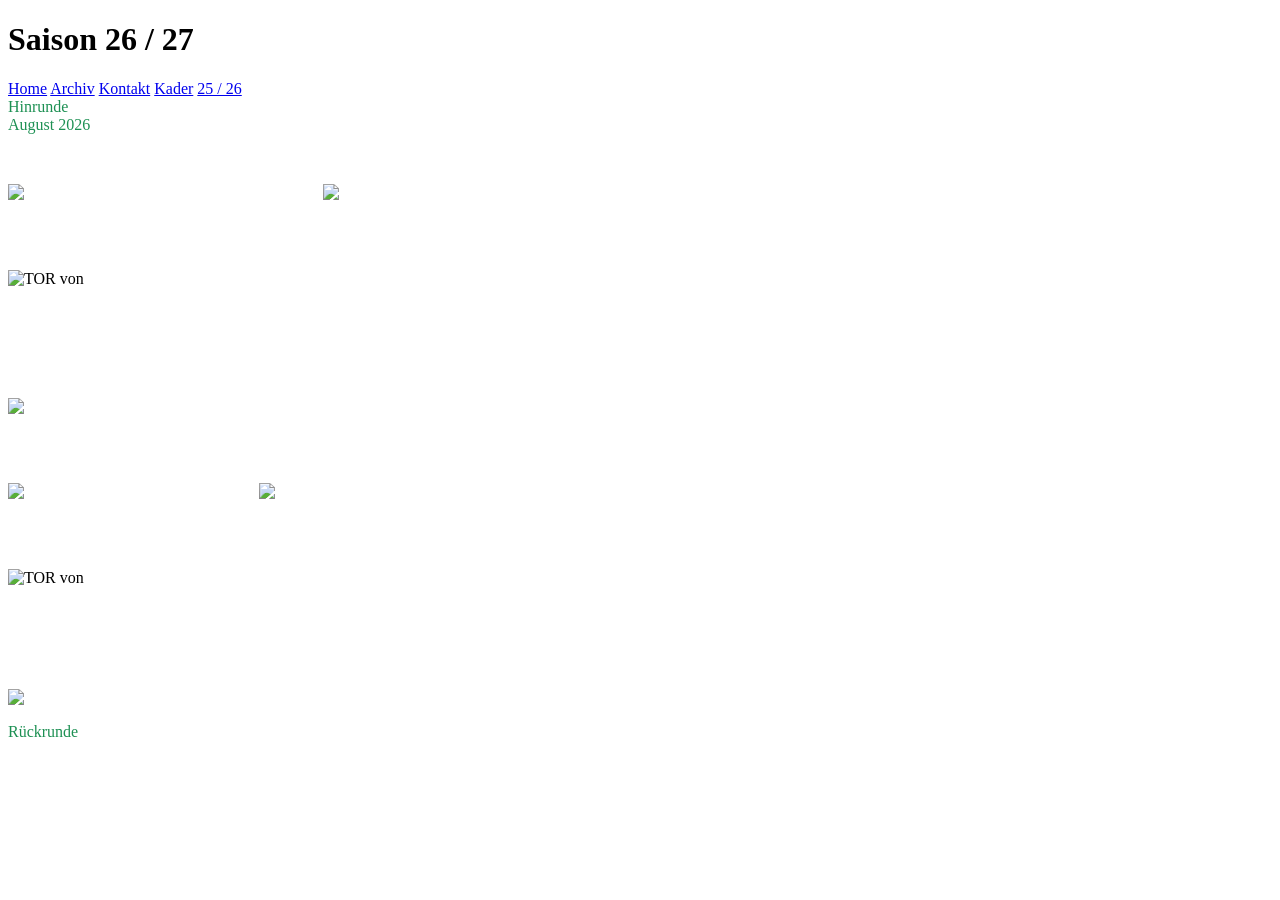
==== saison26-27.html @ 008bde71 "Add files via upload" ====
<!DOCTYPE html>
<html lang="de">

<head>
    <meta charset="UTF-8">
    <meta name="viewport" content="width=device-width, initial-scale=1.0">
    <title>Archiv - 26 / 27</title>
    <link href="style.css" rel="stylesheet">
</head>

<body class="saison26-27">

    <div class="header">
        <h1 class="menü-headline">Saison 26 / 27</h1>

        <nav class="menü">
            <a class="menü-link" href="index.html">Home</a>
            <a class="menü-link" href="archive.html">Archiv</a>
            <a class="menü-link" href="contact.html">Kontakt</a>
            <a class="menü-link" href="kader.html">Kader</a>
            <a class="menü-link" href="saison25-26.html">25 / 26</a>
        </nav>
    </div>


    <div class="bundesliga-archiv">

        <nav class="hin-rueck-runde" style="color: rgb(29, 144, 83);">Hinrunde</nav>

        <nav class="month" style="color: rgb(29, 144, 83);">August 2026</nav>
        <!--DFB-Pokal 1-->
        <nav class="auswärtsspiel">
            <p class="spieltag-schriftart" style="color: rgb(255, 255, 255);">
                DFB-Pokal 1. Runde</p>
            <p class="mannschaft-schriftart-archiv" style="color: rgb(255, 255, 255);">
                <img class="logo" src="clubs/Lüneburger_SK_Hansa_Logo.png" alt="Logo">
                Lüneburger SK Hansa <span class="ergebnis">-</span> Werder Bremen
                <img class="logo" src="assets/SVW.png" alt="Logo SVW">
            </p>

            <div class="torschuetze-liste">
                <div class="torschuetze-heim" style="color: rgb(255,255,255);">
                    <ul>
                        <li></li>
                        <li></li>
                    </ul>
                </div>

                <img class="torschuetze-icon" src="assets/fußball.png" alt="TOR von">

                <div class="torschuetze-auswaerts" style="color: rgb(255,255,255);">
                    <ul>
                        <li></li>
                        <li></li>
                    </ul>
                </div>
            </div>

            <p class="daten" data-kickoff="2026-08-21T15:30:00"
                style="color: rgb(255, 255, 255); justify-content: center;">
                Samstag, 22.08.2026 15:30 - Millerntor Stadion</p>
            <p class="bundesliga-titel" style="color: rgb(255, 255, 255); font-size: 24px">
                <img class="bundesliga-logo" style="width: 48px;" src="assets/DFB-Pokal.png"
                    alt="DFB-Pokal Logo">DFB-Pokal
            </p>
        </nav>


        <!--MD 1-->
        <nav class="auswärtsspiel">
            <p class="spieltag-schriftart" style="color: rgb(255, 255, 255);">
                Spieltag 1 </p>
            <p class="mannschaft-schriftart-archiv" style="color: rgb(255, 255, 255);">
                <img class="logo" src="assets/SC-Freiburg.png" alt="Logo">
                SC Freiburg <span class="ergebnis"> - </span> Werder Bremen
                <img class="logo" src="assets/SVW.png" alt="Logo SVW">
            </p>

            <div class="torschuetze-liste">
                <div class="torschuetze-heim" style="color: rgb(255,255,255);">
                    <ul>
                        <li></li>
                        <li></li>
                    </ul>
                </div>

                <img class="torschuetze-icon" src="assets/fußball.png" alt="TOR von">

                <div class="torschuetze-auswaerts" style="color: rgb(255,255,255);">
                    <ul>
                        <li></li>
                        <li></li>
                    </ul>
                </div>
            </div>

            <p class="daten" style="color: rgb(255, 255, 255);">
                Sonntag, 30.08.2025 15:30 - Europa-Park Stadion</p>
            <p class="bundesliga-titel" style="color: rgb(255, 255, 255); border-radius: 16px;">
                <img class="bundesliga-logo" src="assets/Bundesliga-logo.png" alt="BuLi Logo">Bundesliga
            </p>
        </nav>


        <nav class="hin-rueck-runde" style="color: rgb(29, 144, 83);">Rückrunde</nav>



        <script src="script.js"></script>
</body>

</html>
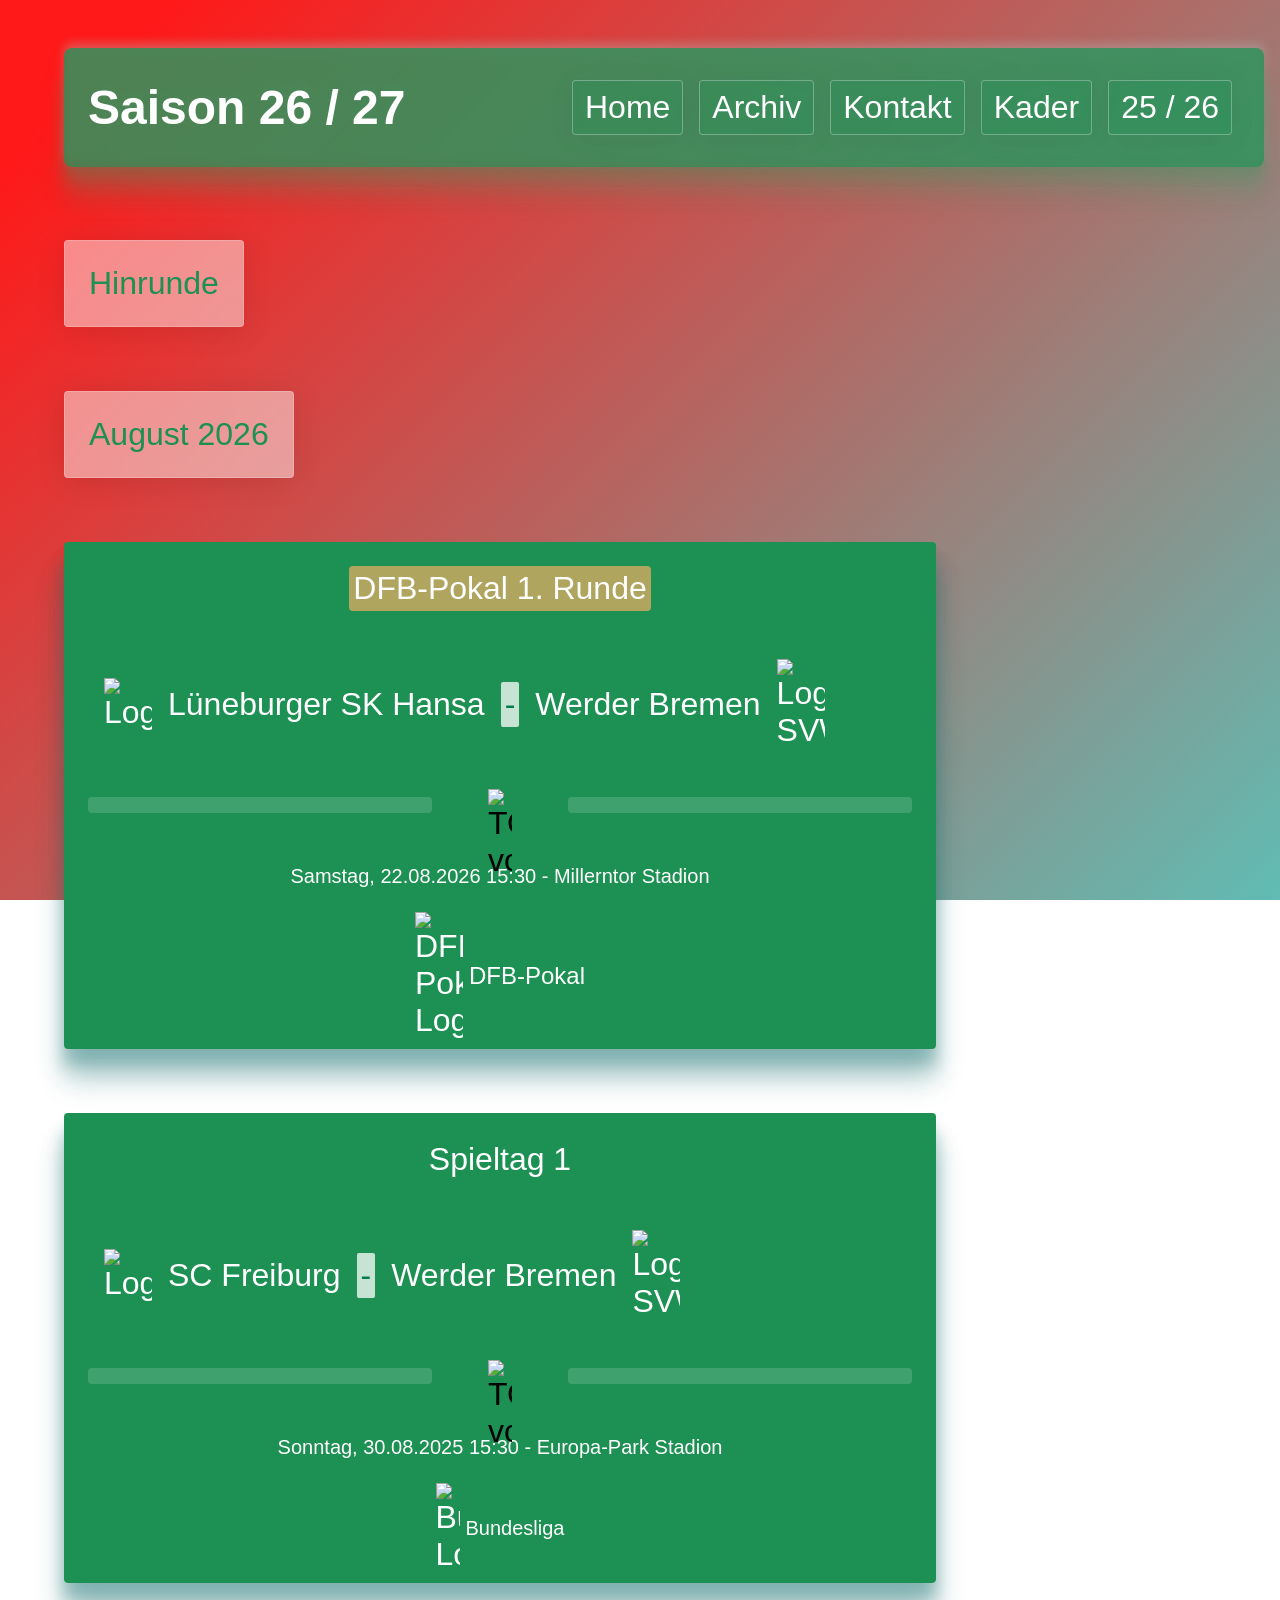
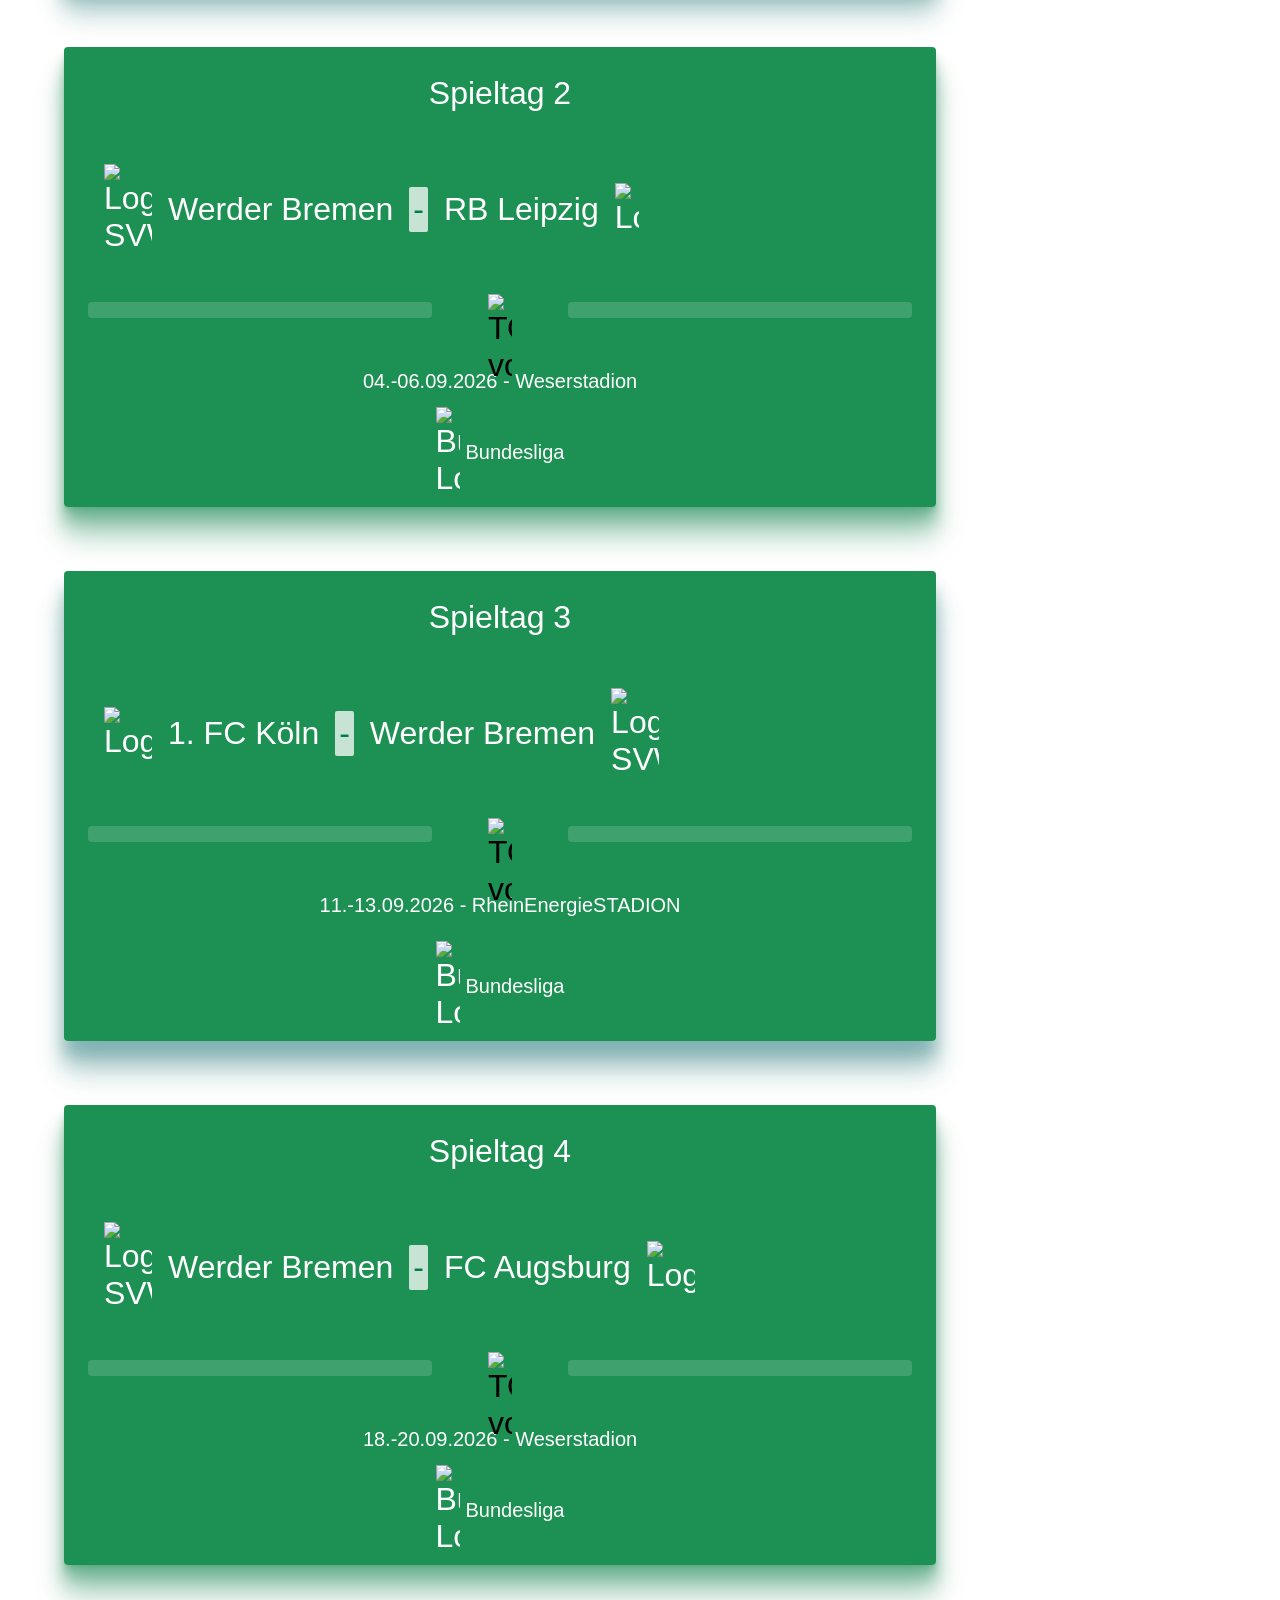
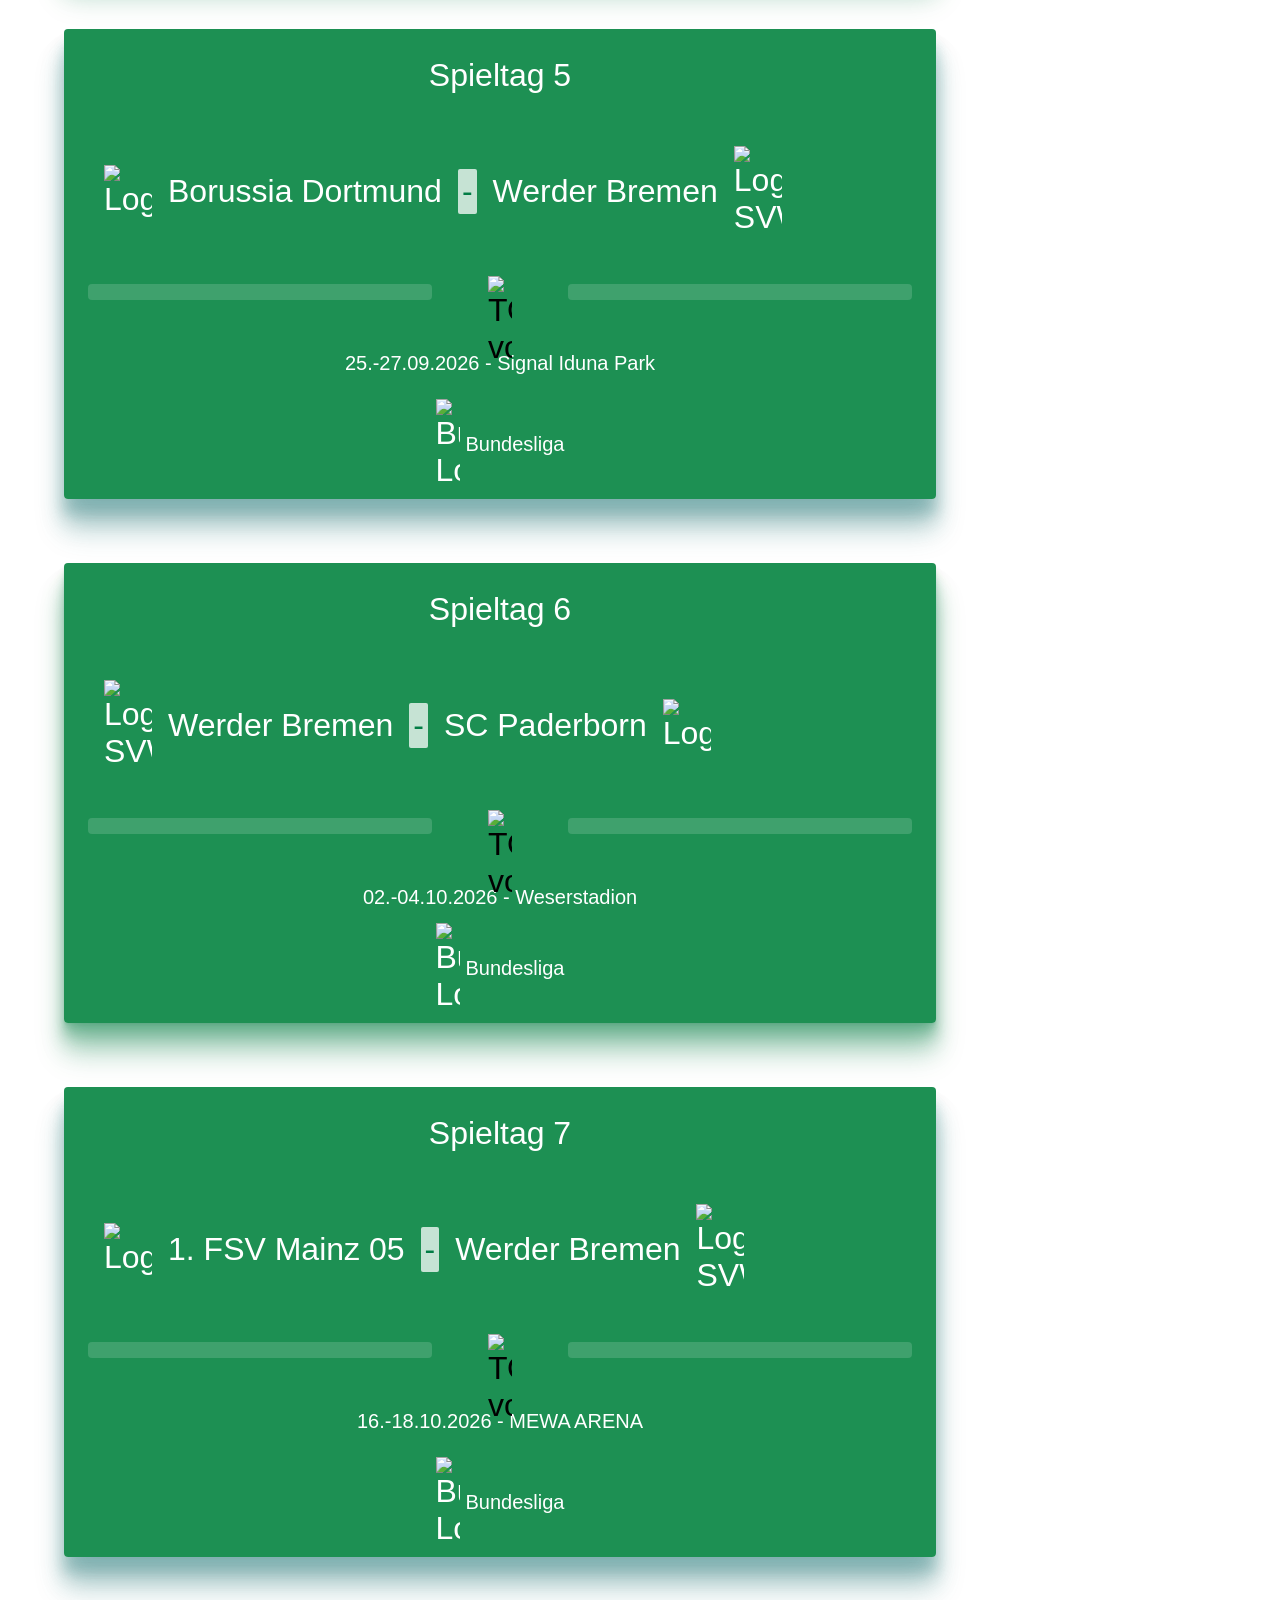
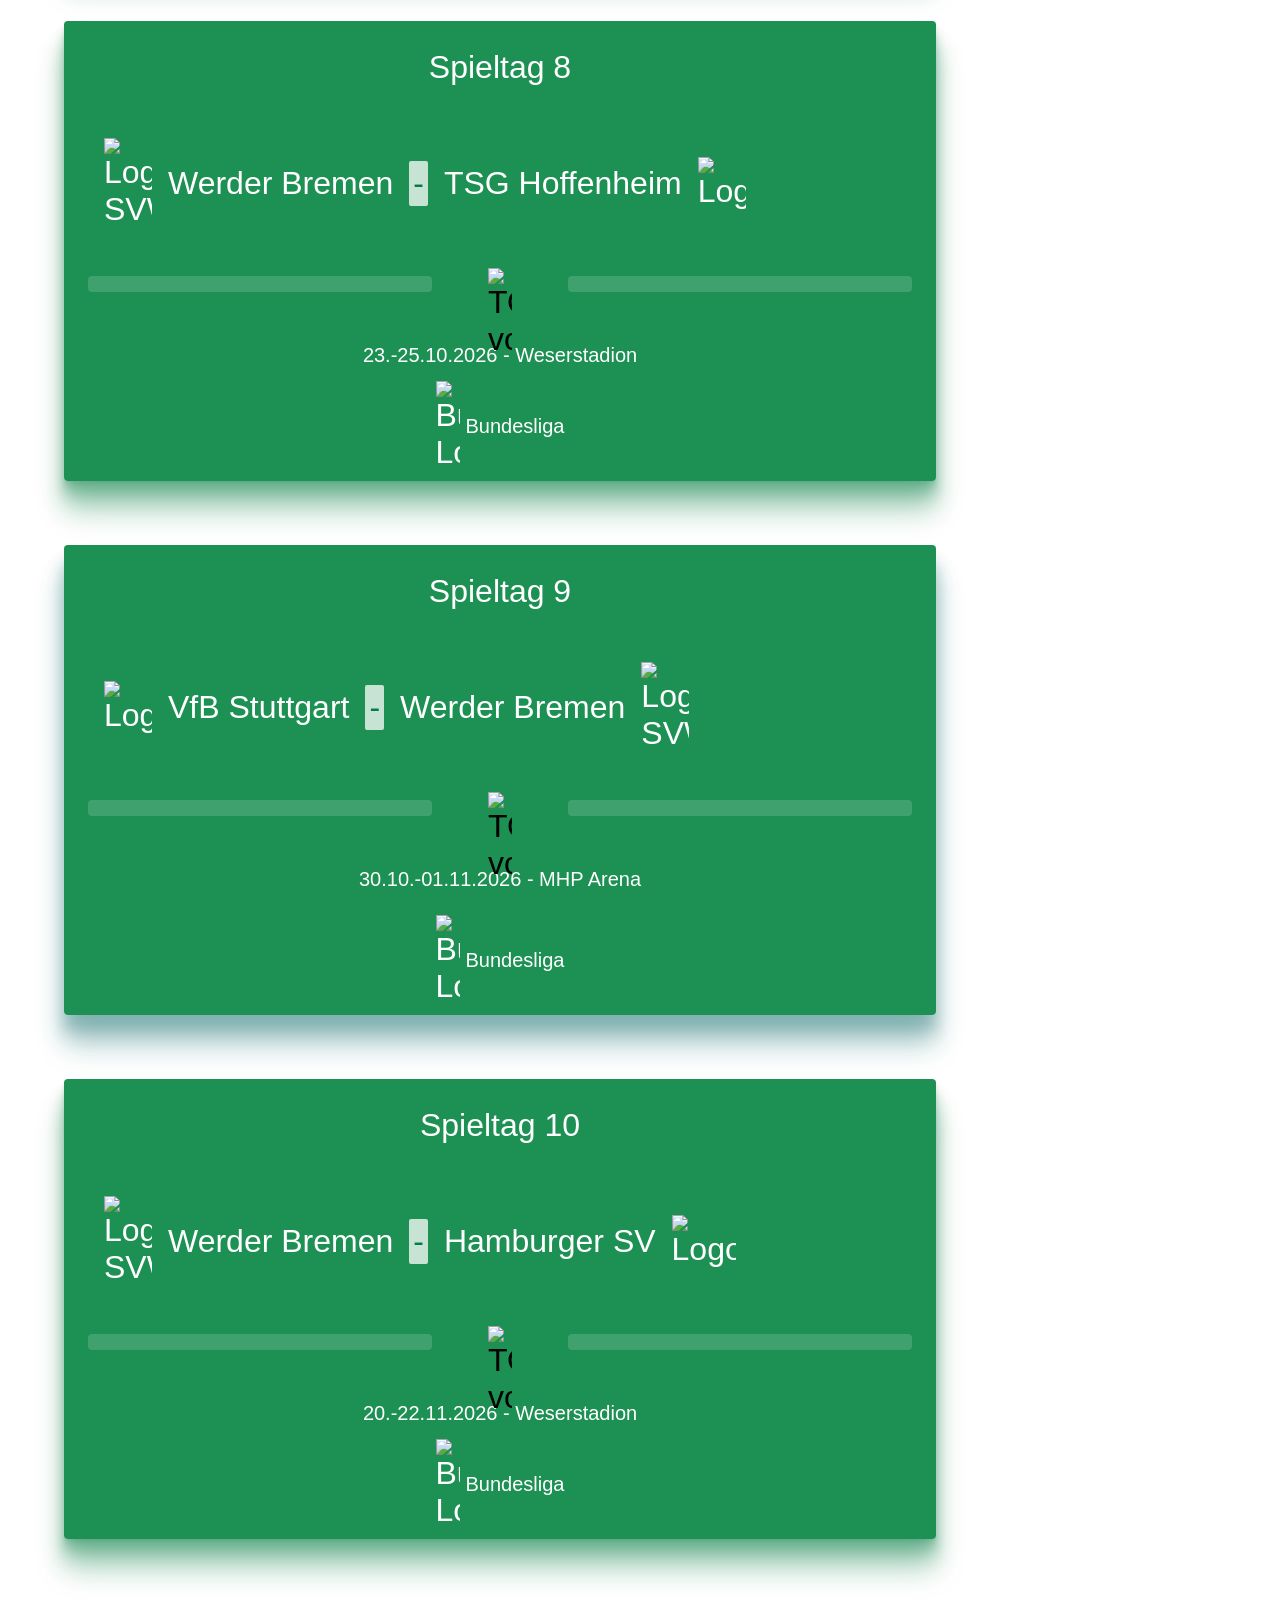
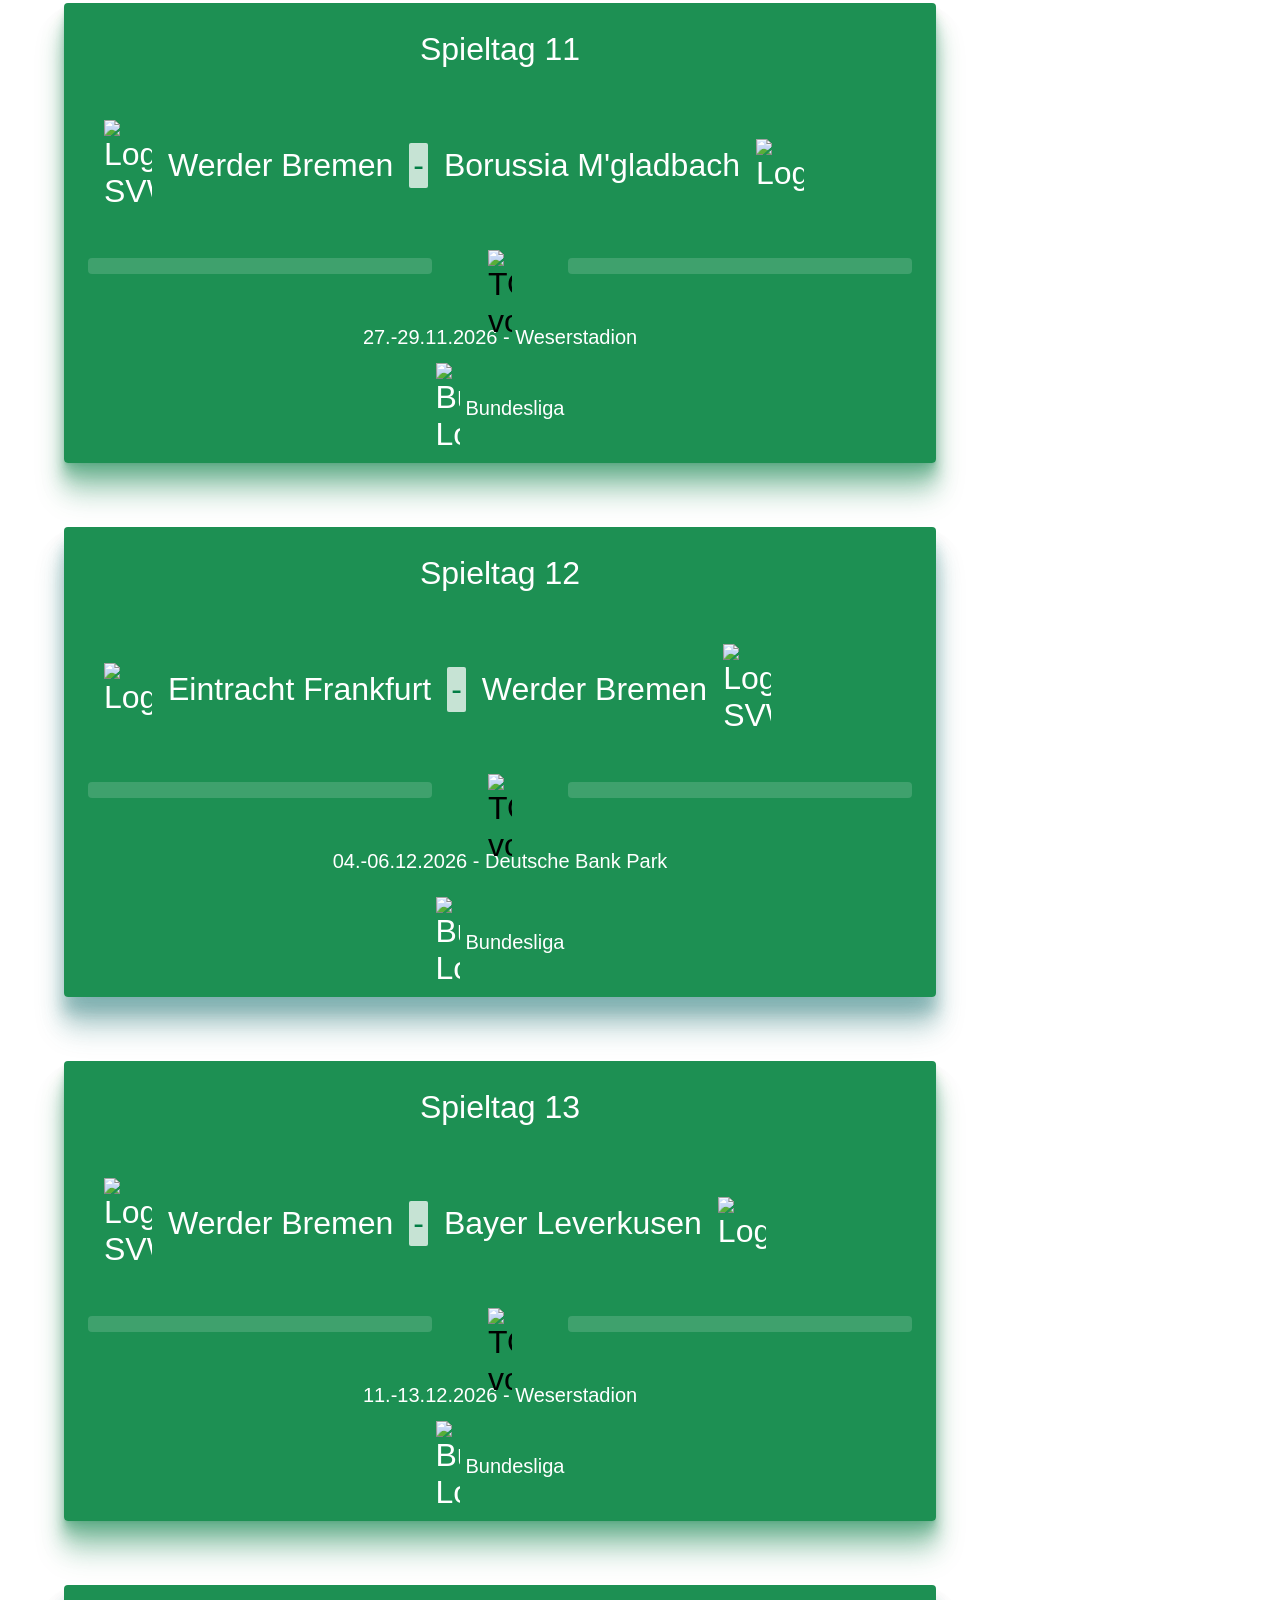
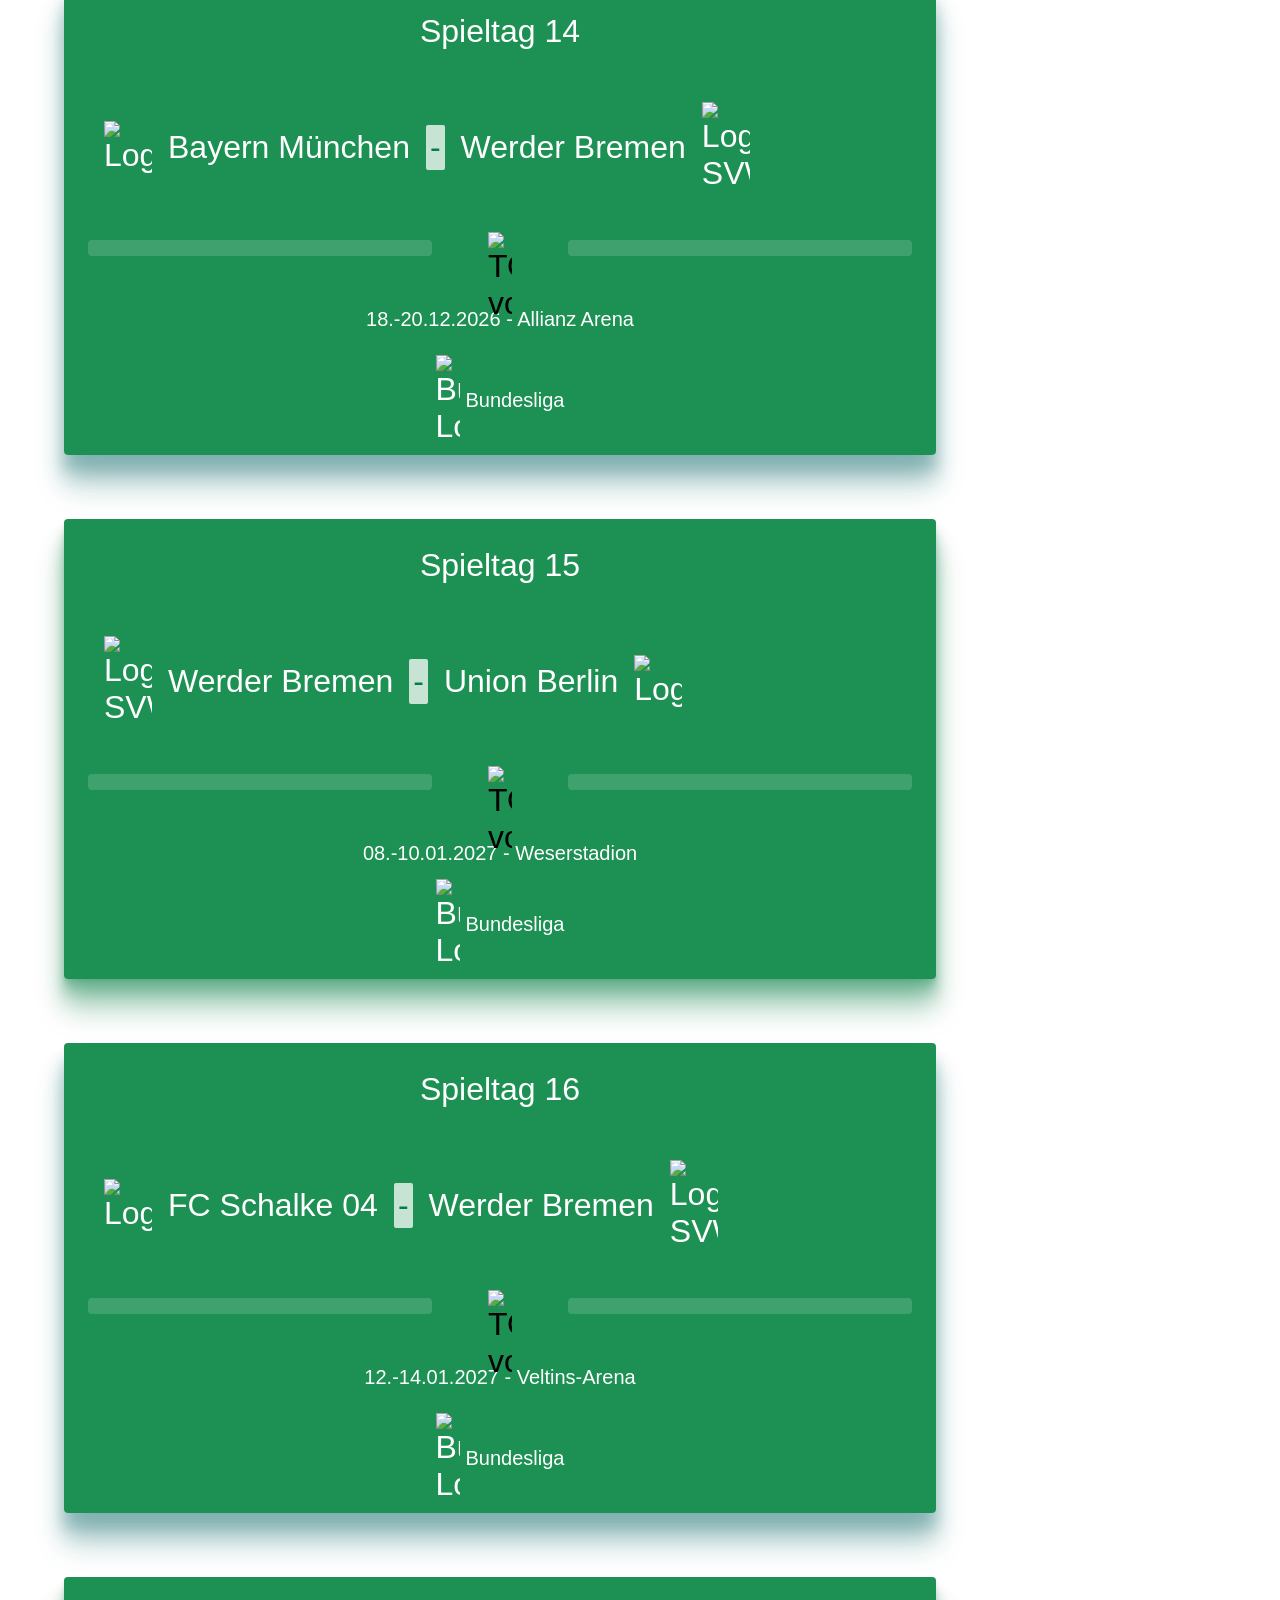
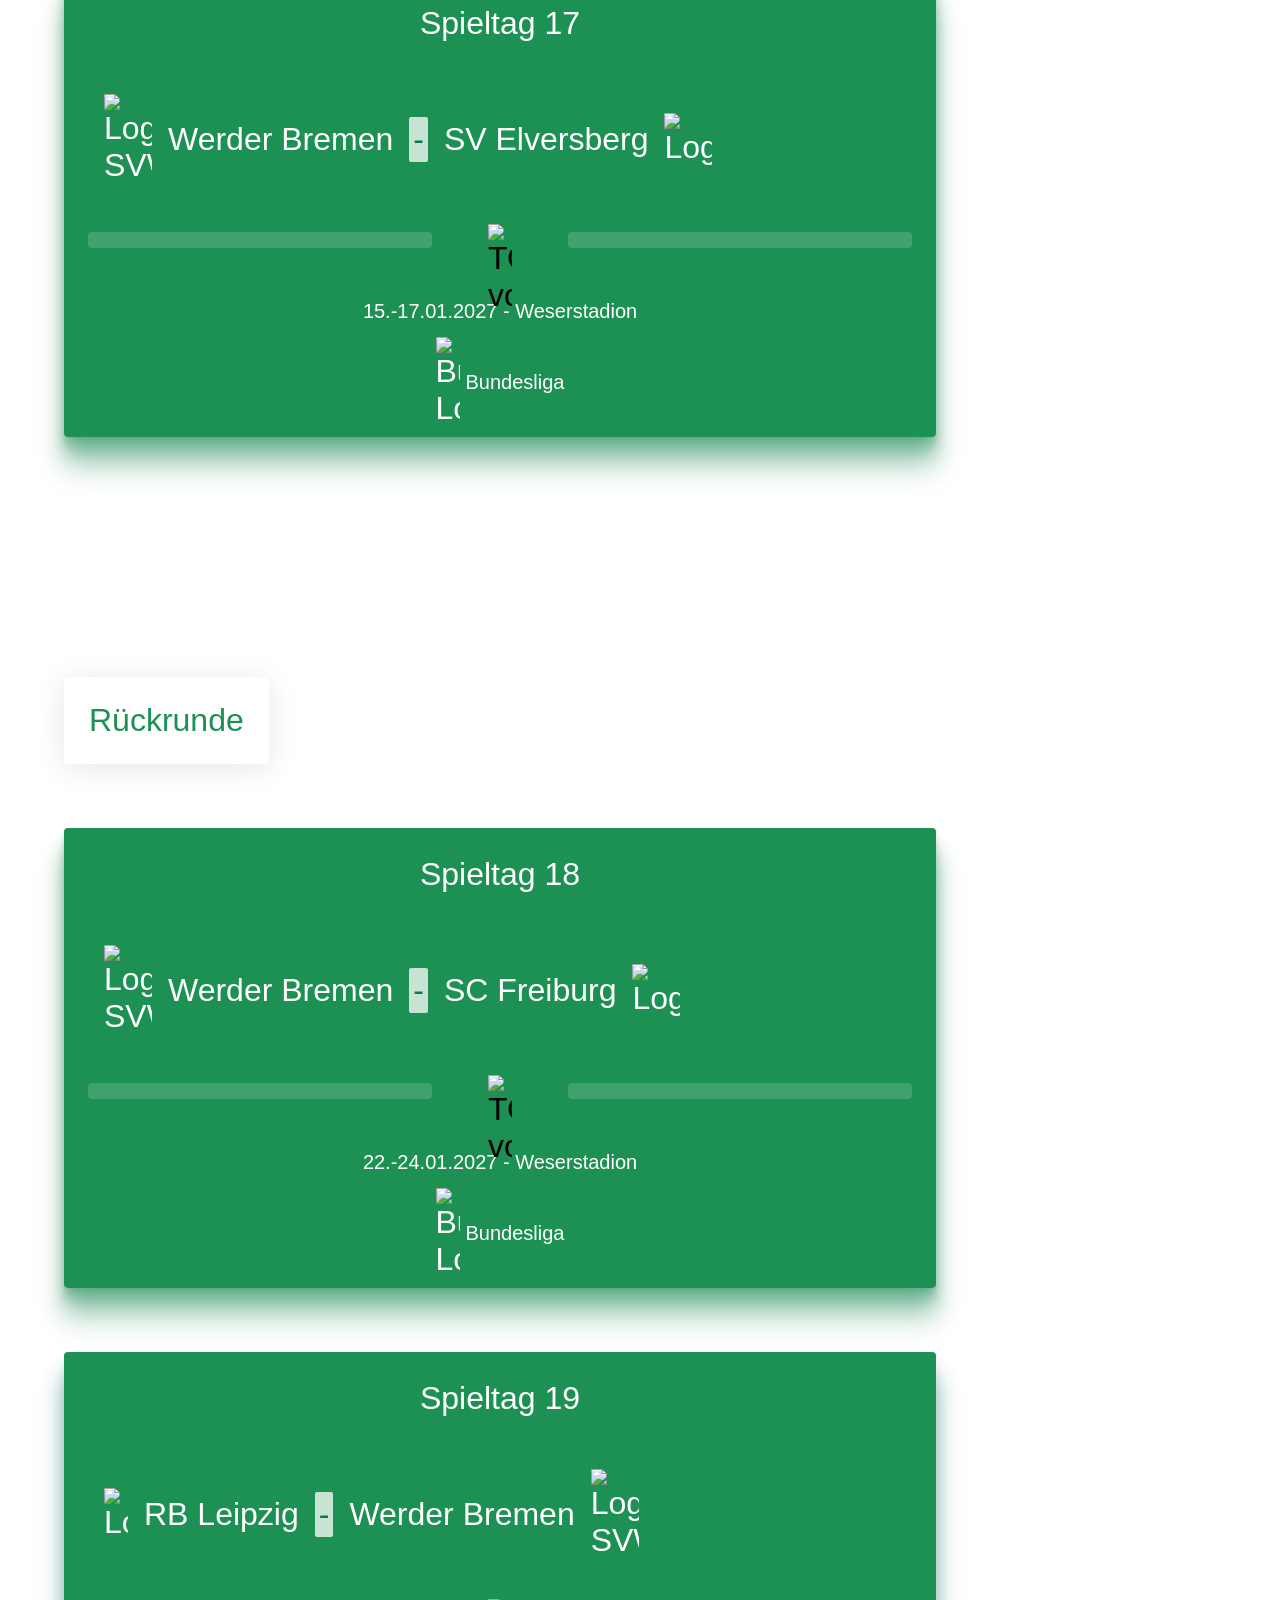
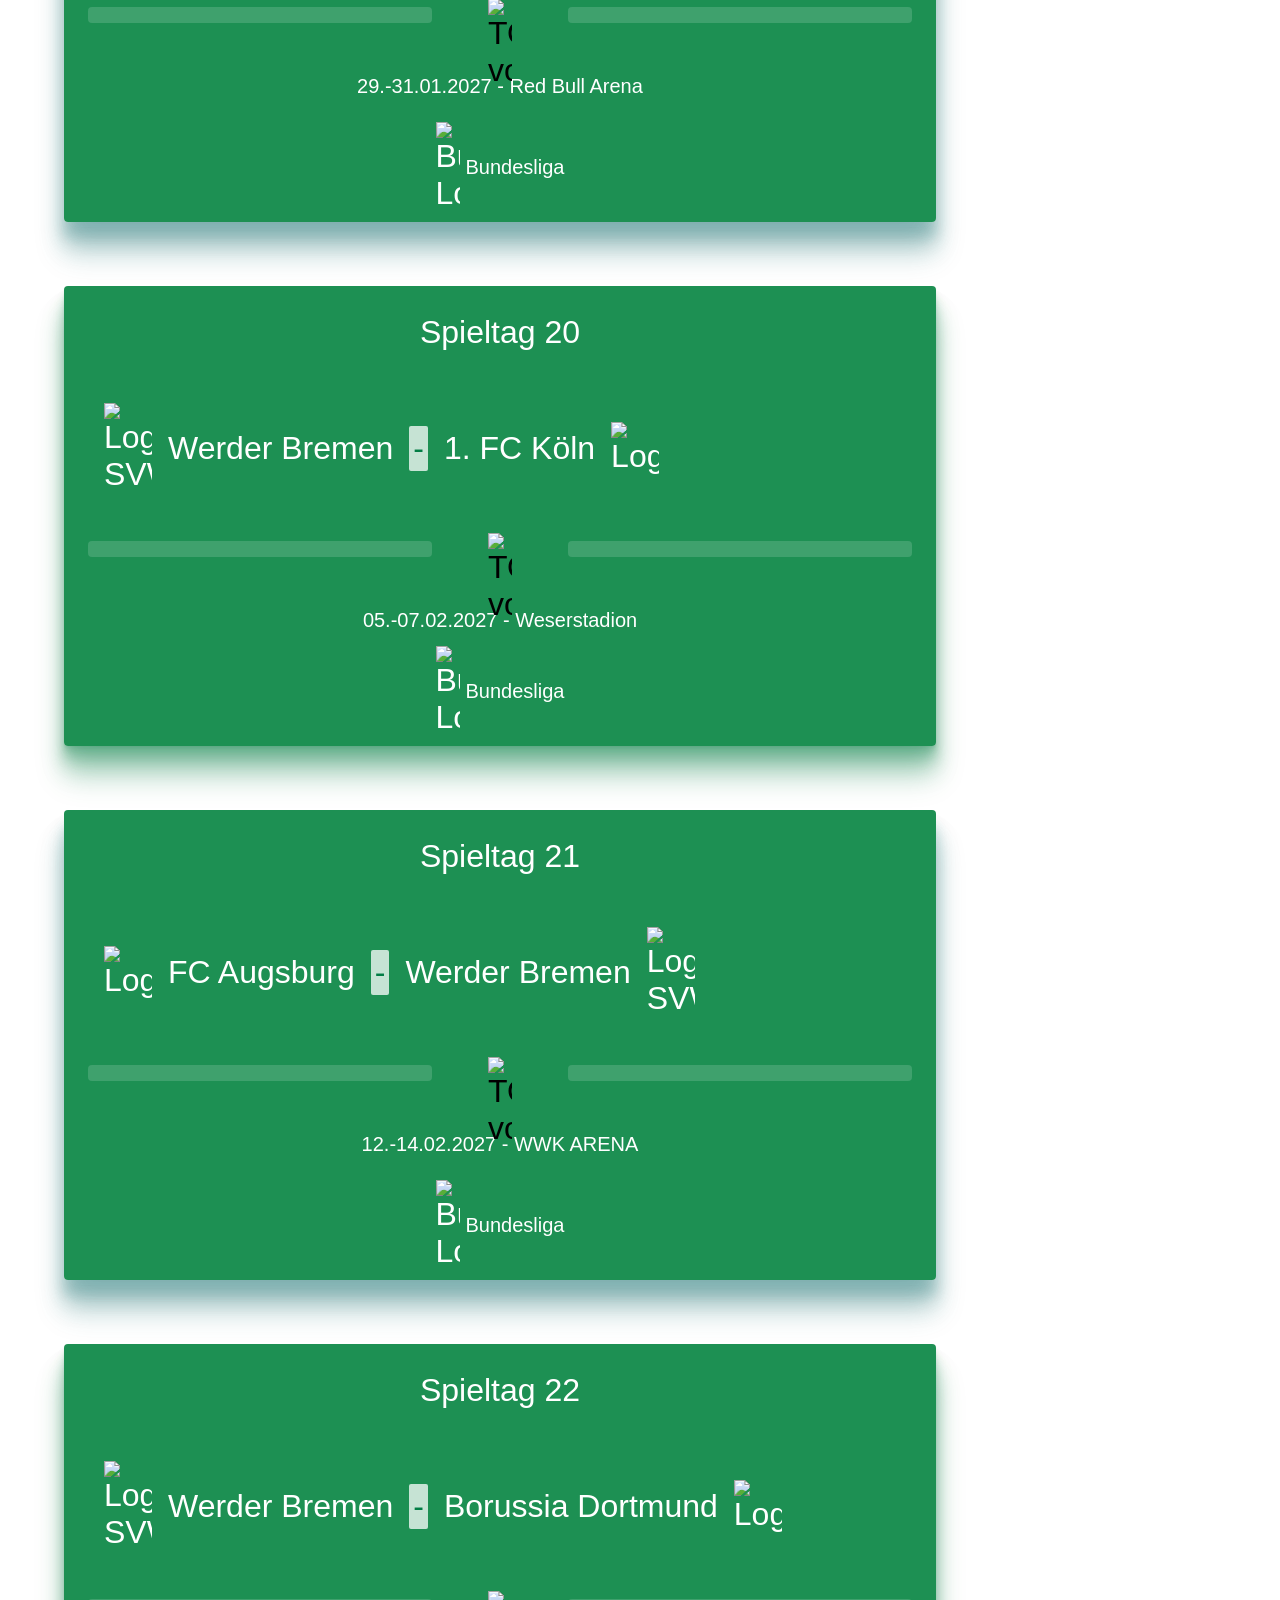
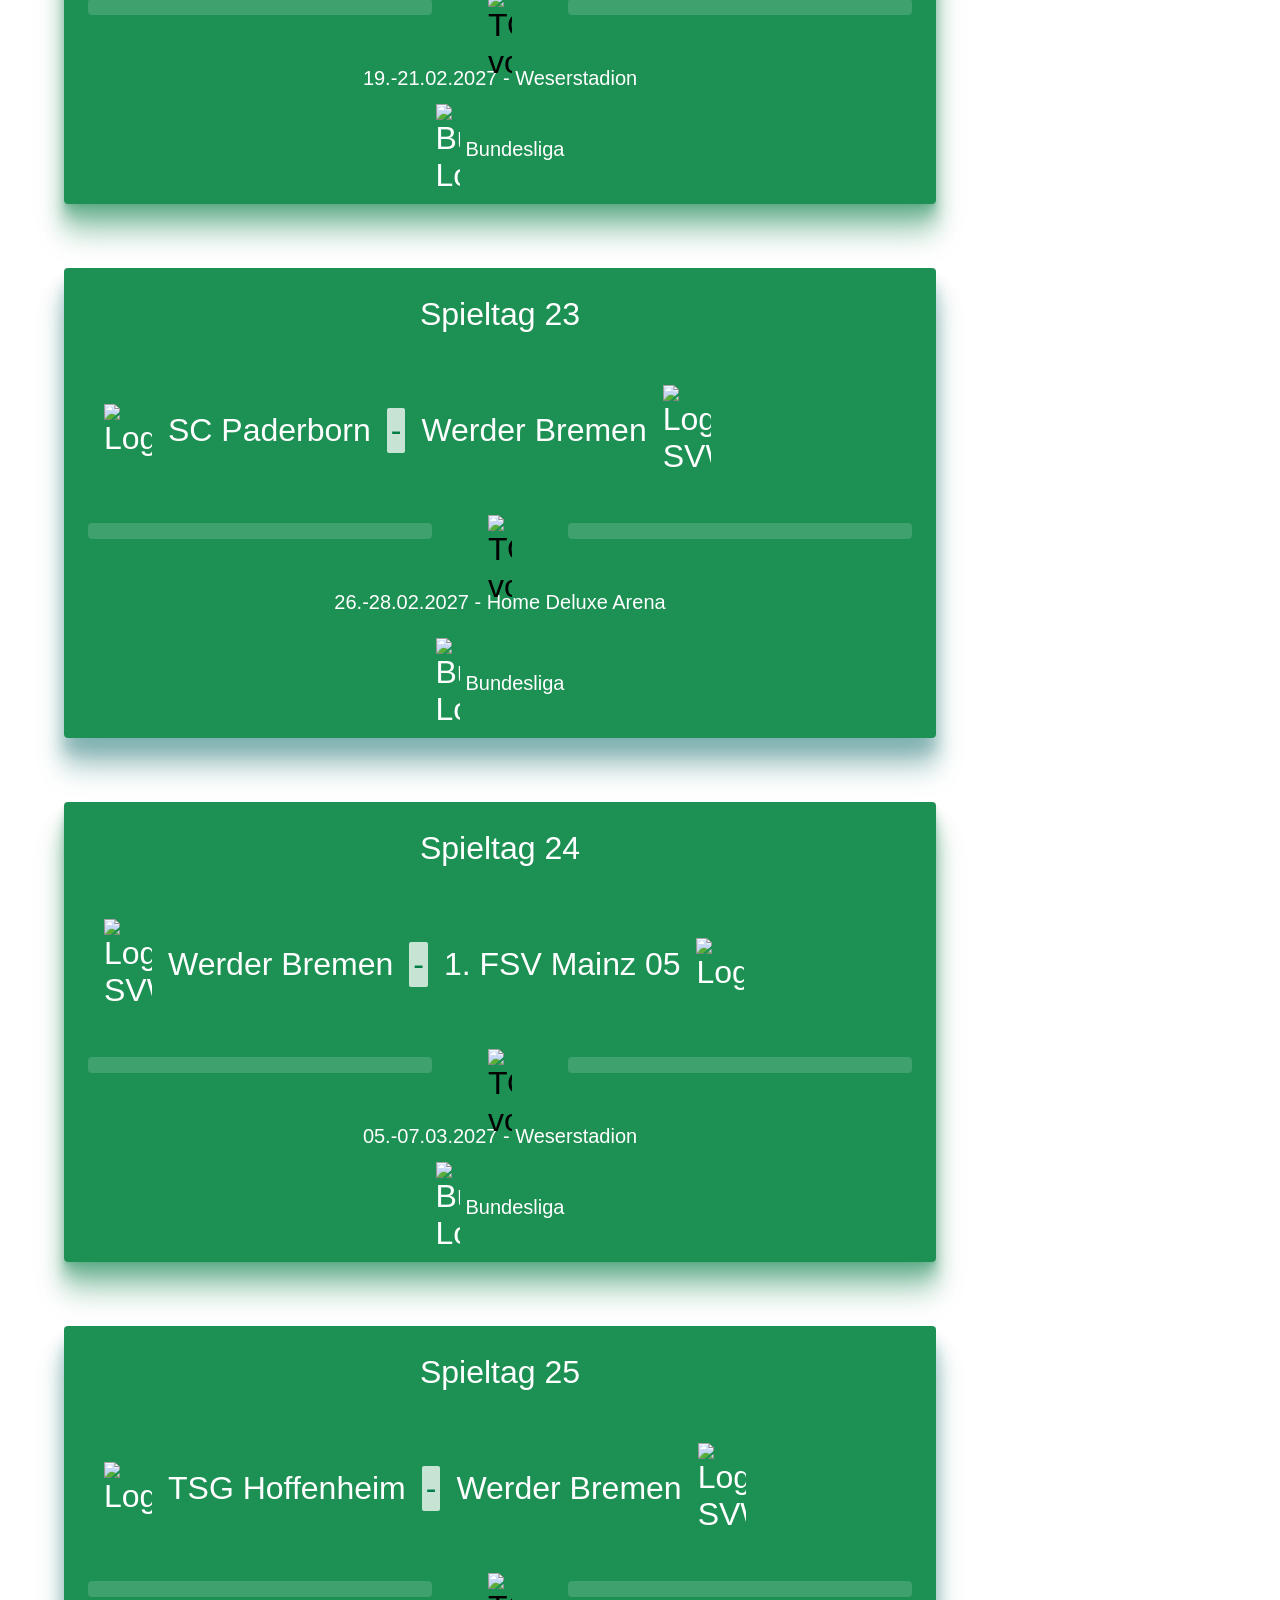
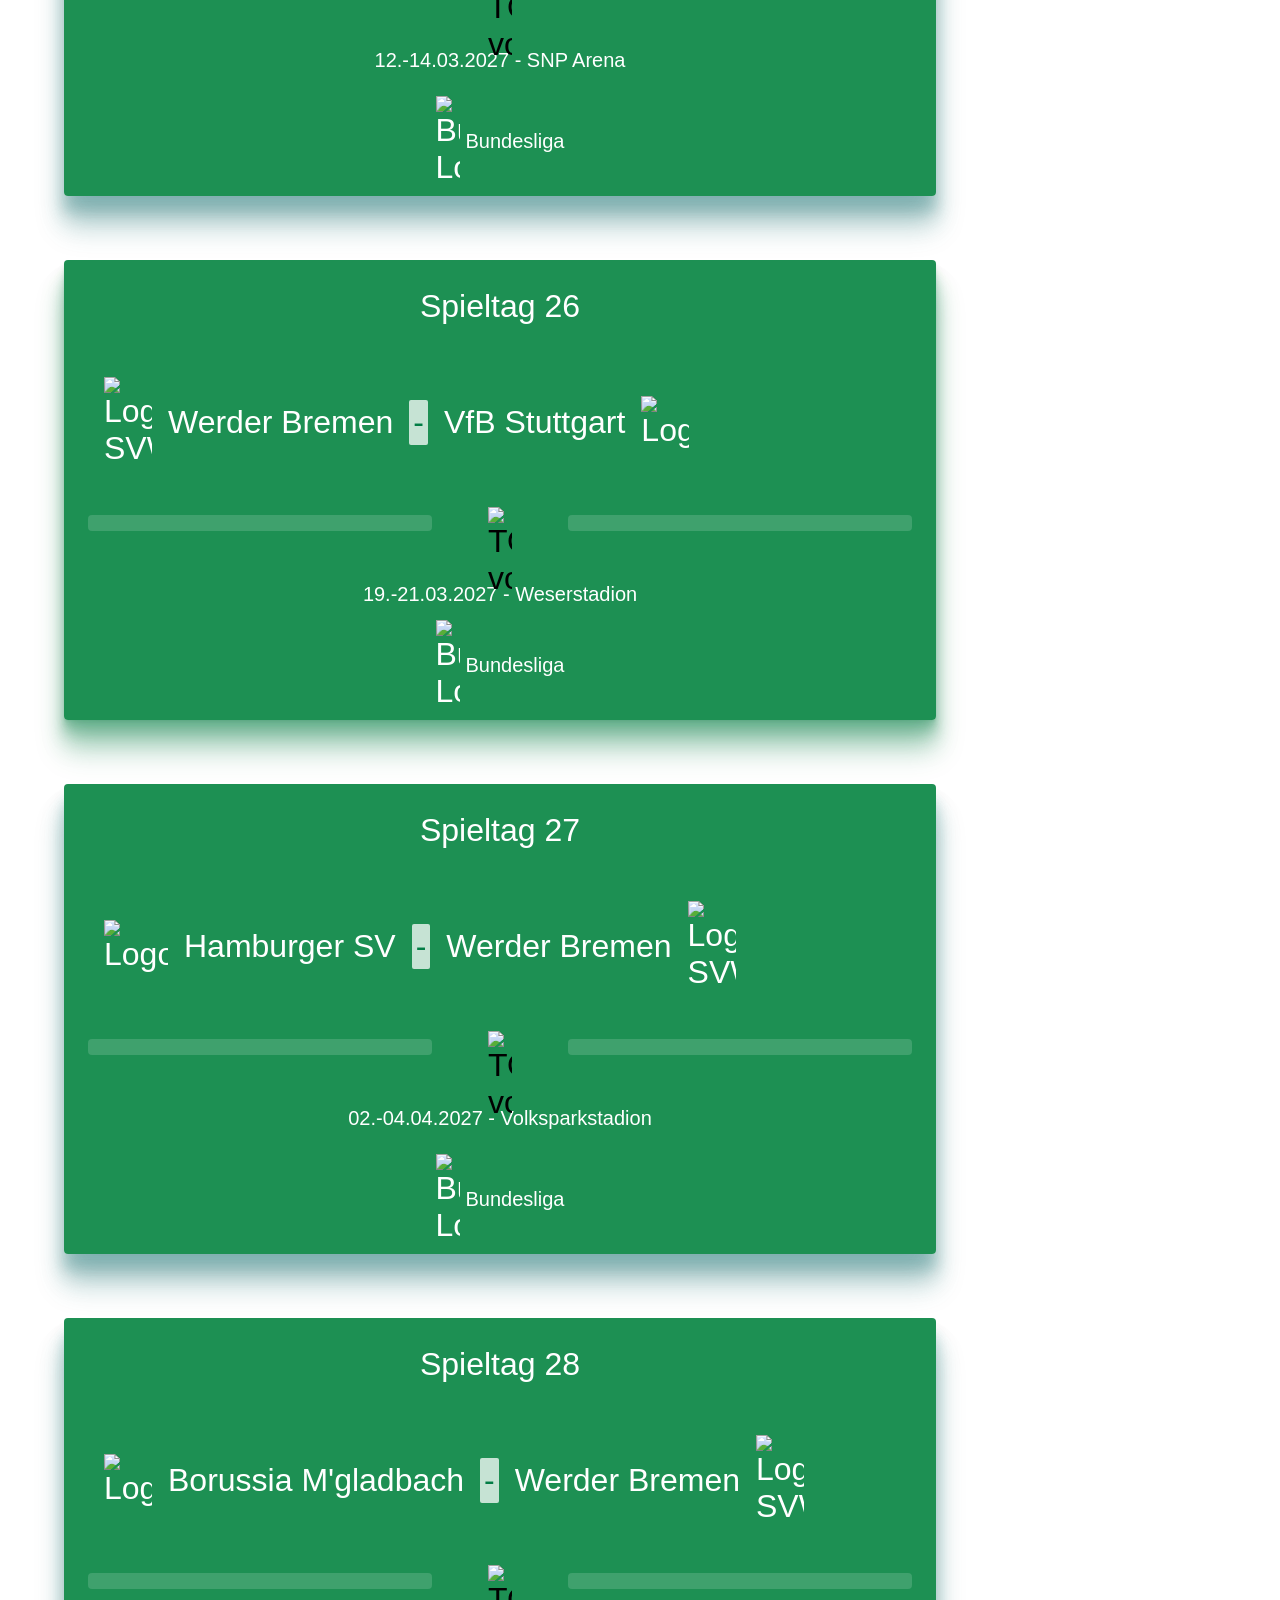
==== commit 77c231fa: "Add files via upload" ====
--- a/saison26-27.html
+++ b/saison26-27.html
@@ -30,7 +30,7 @@
         <nav class="month" style="color: rgb(29, 144, 83);">August 2026</nav>
         <!--DFB-Pokal 1-->
         <nav class="auswärtsspiel">
-            <p class="spieltag-schriftart" style="color: rgb(255, 255, 255);">
+            <p class="spieltag-schriftart" style="color: rgb(255, 255, 255); background-color: rgb(176, 165, 95); border-radius: 4px;">
                 DFB-Pokal 1. Runde</p>
             <p class="mannschaft-schriftart-archiv" style="color: rgb(255, 255, 255);">
                 <img class="logo" src="clubs/Lüneburger_SK_Hansa_Logo.png" alt="Logo">
@@ -101,8 +101,1248 @@
             </p>
         </nav>
 
+        <!--MD 2-->
+        <nav class="heimspiel">
+            <p class="spieltag-schriftart" style="color: rgb(255, 255, 255);">
+                Spieltag 2
+            </p>
+            <p class="mannschaft-schriftart-archiv" style="color: rgb(255, 255, 255);">
+                <img class="logo" src="assets/SVW.png" alt="Logo SVW">
+                Werder Bremen <span class="ergebnis"> - </span> RB Leipzig
+                <img class="logo-ersatz-rbl" src="assets/Red-Bull.png" alt="Logo">
+            </p>
+
+            <div class="torschuetze-liste">
+                <div class="torschuetze-heim" style="color: rgb(255,255,255);">
+                    <ul>
+                        <li></li>
+                        <li></li>
+                    </ul>
+                </div>
+
+                <img class="torschuetze-icon" src="assets/fußball.png" alt="TOR von">
+
+                <div class="torschuetze-auswaerts" style="color: rgb(255,255,255);">
+                    <ul>
+                        <li></li>
+                        <li></li>
+                    </ul>
+                </div>
+            </div>
+
+            <p class="daten" style="color: rgb(255, 255, 255);">
+                04.-06.09.2026 - Weserstadion
+            </p>
+            <p class="bundesliga-titel" style="color: rgb(255, 255, 255); border-radius: 16px;">
+                <img class="bundesliga-logo" src="assets/Bundesliga-logo.png" alt="BuLi Logo">Bundesliga
+            </p>
+        </nav>
+
+        <!--MD 3-->
+        <nav class="auswärtsspiel">
+            <p class="spieltag-schriftart" style="color: rgb(255, 255, 255);">
+                Spieltag 3
+            </p>
+            <p class="mannschaft-schriftart-archiv" style="color: rgb(255, 255, 255);">
+                <img class="logo" src="assets/1_FC_Koeln.png" alt="Logo">
+                1. FC Köln <span class="ergebnis"> - </span> Werder Bremen
+                <img class="logo" src="assets/SVW.png" alt="Logo SVW">
+            </p>
+
+            <div class="torschuetze-liste">
+                <div class="torschuetze-heim" style="color: rgb(255,255,255);">
+                    <ul>
+                        <li></li>
+                        <li></li>
+                    </ul>
+                </div>
+
+                <img class="torschuetze-icon" src="assets/fußball.png" alt="TOR von">
+
+                <div class="torschuetze-auswaerts" style="color: rgb(255,255,255);">
+                    <ul>
+                        <li></li>
+                        <li></li>
+                    </ul>
+                </div>
+            </div>
+
+            <p class="daten" style="color: rgb(255, 255, 255);">
+                11.-13.09.2026 - RheinEnergieSTADION
+            </p>
+            <p class="bundesliga-titel" style="color: rgb(255, 255, 255); border-radius: 16px;">
+                <img class="bundesliga-logo" src="assets/Bundesliga-logo.png" alt="BuLi Logo">Bundesliga
+            </p>
+        </nav>
+
+        <!--MD 4-->
+        <nav class="heimspiel">
+            <p class="spieltag-schriftart" style="color: rgb(255, 255, 255);">
+                Spieltag 4
+            </p>
+            <p class="mannschaft-schriftart-archiv" style="color: rgb(255, 255, 255);">
+                <img class="logo" src="assets/SVW.png" alt="Logo SVW">
+                Werder Bremen <span class="ergebnis"> - </span> FC Augsburg
+                <img class="logo" src="assets/Logo_FC_Augsburg.png" alt="Logo">
+            </p>
+
+            <div class="torschuetze-liste">
+                <div class="torschuetze-heim" style="color: rgb(255,255,255);">
+                    <ul>
+                        <li></li>
+                        <li></li>
+                    </ul>
+                </div>
+
+                <img class="torschuetze-icon" src="assets/fußball.png" alt="TOR von">
+
+                <div class="torschuetze-auswaerts" style="color: rgb(255,255,255);">
+                    <ul>
+                        <li></li>
+                        <li></li>
+                    </ul>
+                </div>
+            </div>
+
+            <p class="daten" style="color: rgb(255, 255, 255);">
+                18.-20.09.2026 - Weserstadion
+            </p>
+            <p class="bundesliga-titel" style="color: rgb(255, 255, 255); border-radius: 16px;">
+                <img class="bundesliga-logo" src="assets/Bundesliga-logo.png" alt="BuLi Logo">Bundesliga
+            </p>
+        </nav>
+
+        <!--MD 5-->
+        <nav class="auswärtsspiel">
+            <p class="spieltag-schriftart" style="color: rgb(255, 255, 255);">
+                Spieltag 5
+            </p>
+            <p class="mannschaft-schriftart-archiv" style="color: rgb(255, 255, 255);">
+                <img class="logo" src="assets/Borussia_Dortmund_logo.png" alt="Logo">
+                Borussia Dortmund <span class="ergebnis"> - </span> Werder Bremen
+                <img class="logo" src="assets/SVW.png" alt="Logo SVW">
+            </p>
+
+            <div class="torschuetze-liste">
+                <div class="torschuetze-heim" style="color: rgb(255,255,255);">
+                    <ul>
+                        <li></li>
+                        <li></li>
+                    </ul>
+                </div>
+
+                <img class="torschuetze-icon" src="assets/fußball.png" alt="TOR von">
+
+                <div class="torschuetze-auswaerts" style="color: rgb(255,255,255);">
+                    <ul>
+                        <li></li>
+                        <li></li>
+                    </ul>
+                </div>
+            </div>
+
+            <p class="daten" style="color: rgb(255, 255, 255);">
+                25.-27.09.2026 - Signal Iduna Park
+            </p>
+            <p class="bundesliga-titel" style="color: rgb(255, 255, 255); border-radius: 16px;">
+                <img class="bundesliga-logo" src="assets/Bundesliga-logo.png" alt="BuLi Logo">Bundesliga
+            </p>
+        </nav>
+
+        <!--MD 6-->
+        <nav class="heimspiel">
+            <p class="spieltag-schriftart" style="color: rgb(255, 255, 255);">
+                Spieltag 6
+            </p>
+            <p class="mannschaft-schriftart-archiv" style="color: rgb(255, 255, 255);">
+                <img class="logo" src="assets/SVW.png" alt="Logo SVW">
+                Werder Bremen <span class="ergebnis"> - </span> SC Paderborn
+                <img class="logo" src="clubs/SC_Paderborn_07_Logo.png" alt="Logo">
+            </p>
+
+            <div class="torschuetze-liste">
+                <div class="torschuetze-heim" style="color: rgb(255,255,255);">
+                    <ul>
+                        <li></li>
+                        <li></li>
+                    </ul>
+                </div>
+
+                <img class="torschuetze-icon" src="assets/fußball.png" alt="TOR von">
+
+                <div class="torschuetze-auswaerts" style="color: rgb(255,255,255);">
+                    <ul>
+                        <li></li>
+                        <li></li>
+                    </ul>
+                </div>
+            </div>
+
+            <p class="daten" style="color: rgb(255, 255, 255);">
+                02.-04.10.2026 - Weserstadion
+            </p>
+            <p class="bundesliga-titel" style="color: rgb(255, 255, 255); border-radius: 16px;">
+                <img class="bundesliga-logo" src="assets/Bundesliga-logo.png" alt="BuLi Logo">Bundesliga
+            </p>
+        </nav>
+
+        <!--MD 7-->
+        <nav class="auswärtsspiel">
+            <p class="spieltag-schriftart" style="color: rgb(255, 255, 255);">
+                Spieltag 7
+            </p>
+            <p class="mannschaft-schriftart-archiv" style="color: rgb(255, 255, 255);">
+                <img class="logo" src="assets/Mainz_05.png" alt="Logo">
+                1. FSV Mainz 05 <span class="ergebnis"> - </span> Werder Bremen
+                <img class="logo" src="assets/SVW.png" alt="Logo SVW">
+            </p>
+
+            <div class="torschuetze-liste">
+                <div class="torschuetze-heim" style="color: rgb(255,255,255);">
+                    <ul>
+                        <li></li>
+                        <li></li>
+                    </ul>
+                </div>
+
+                <img class="torschuetze-icon" src="assets/fußball.png" alt="TOR von">
+
+                <div class="torschuetze-auswaerts" style="color: rgb(255,255,255);">
+                    <ul>
+                        <li></li>
+                        <li></li>
+                    </ul>
+                </div>
+            </div>
+
+            <p class="daten" style="color: rgb(255, 255, 255);">
+                16.-18.10.2026 - MEWA ARENA
+            </p>
+            <p class="bundesliga-titel" style="color: rgb(255, 255, 255); border-radius: 16px;">
+                <img class="bundesliga-logo" src="assets/Bundesliga-logo.png" alt="BuLi Logo">Bundesliga
+            </p>
+        </nav>
+
+        <!--MD 8-->
+        <nav class="heimspiel">
+            <p class="spieltag-schriftart" style="color: rgb(255, 255, 255);">
+                Spieltag 8
+            </p>
+            <p class="mannschaft-schriftart-archiv" style="color: rgb(255, 255, 255);">
+                <img class="logo" src="assets/SVW.png" alt="Logo SVW">
+                Werder Bremen <span class="ergebnis"> - </span> TSG Hoffenheim
+                <img class="logo" src="assets/TSG_Hoffenheim.png" alt="Logo">
+            </p>
+
+            <div class="torschuetze-liste">
+                <div class="torschuetze-heim" style="color: rgb(255,255,255);">
+                    <ul>
+                        <li></li>
+                        <li></li>
+                    </ul>
+                </div>
+
+                <img class="torschuetze-icon" src="assets/fußball.png" alt="TOR von">
+
+                <div class="torschuetze-auswaerts" style="color: rgb(255,255,255);">
+                    <ul>
+                        <li></li>
+                        <li></li>
+                    </ul>
+                </div>
+            </div>
+
+            <p class="daten" style="color: rgb(255, 255, 255);">
+                23.-25.10.2026 - Weserstadion
+            </p>
+            <p class="bundesliga-titel" style="color: rgb(255, 255, 255); border-radius: 16px;">
+                <img class="bundesliga-logo" src="assets/Bundesliga-logo.png" alt="BuLi Logo">Bundesliga
+            </p>
+        </nav>
+
+        <!--MD 9-->
+        <nav class="auswärtsspiel">
+            <p class="spieltag-schriftart" style="color: rgb(255, 255, 255);">
+                Spieltag 9
+            </p>
+            <p class="mannschaft-schriftart-archiv" style="color: rgb(255, 255, 255);">
+                <img class="logo" src="assets/VfB_Stuttgart.png" alt="Logo">
+                VfB Stuttgart <span class="ergebnis"> - </span> Werder Bremen
+                <img class="logo" src="assets/SVW.png" alt="Logo SVW">
+            </p>
+
+            <div class="torschuetze-liste">
+                <div class="torschuetze-heim" style="color: rgb(255,255,255);">
+                    <ul>
+                        <li></li>
+                        <li></li>
+                    </ul>
+                </div>
+
+                <img class="torschuetze-icon" src="assets/fußball.png" alt="TOR von">
+
+                <div class="torschuetze-auswaerts" style="color: rgb(255,255,255);">
+                    <ul>
+                        <li></li>
+                        <li></li>
+                    </ul>
+                </div>
+            </div>
+
+            <p class="daten" style="color: rgb(255, 255, 255);">
+                30.10.-01.11.2026 - MHP Arena
+            </p>
+            <p class="bundesliga-titel" style="color: rgb(255, 255, 255); border-radius: 16px;">
+                <img class="bundesliga-logo" src="assets/Bundesliga-logo.png" alt="BuLi Logo">Bundesliga
+            </p>
+        </nav>
+
+        <!--MD 10-->
+        <nav class="heimspiel">
+            <p class="spieltag-schriftart" style="color: rgb(255, 255, 255);">
+                Spieltag 10
+            </p>
+            <p class="mannschaft-schriftart-archiv" style="color: rgb(255, 255, 255);">
+                <img class="logo" src="assets/SVW.png" alt="Logo SVW">
+                Werder Bremen <span class="ergebnis"> - </span> Hamburger SV
+                <img class="logo-ersatz-hsv" src="assets/Scheißhaufen.png" alt="Logo">
+            </p>
+
+            <div class="torschuetze-liste">
+                <div class="torschuetze-heim" style="color: rgb(255,255,255);">
+                    <ul>
+                        <li></li>
+                        <li></li>
+                    </ul>
+                </div>
+
+                <img class="torschuetze-icon" src="assets/fußball.png" alt="TOR von">
+
+                <div class="torschuetze-auswaerts" style="color: rgb(255,255,255);">
+                    <ul>
+                        <li></li>
+                        <li></li>
+                    </ul>
+                </div>
+            </div>
+
+            <p class="daten" style="color: rgb(255, 255, 255);">
+                20.-22.11.2026 - Weserstadion
+            </p>
+            <p class="bundesliga-titel" style="color: rgb(255, 255, 255); border-radius: 16px;">
+                <img class="bundesliga-logo" src="assets/Bundesliga-logo.png" alt="BuLi Logo">Bundesliga
+            </p>
+        </nav>
+
+        <!--MD 11-->
+        <nav class="heimspiel">
+            <p class="spieltag-schriftart" style="color: rgb(255, 255, 255);">
+                Spieltag 11
+            </p>
+            <p class="mannschaft-schriftart-archiv" style="color: rgb(255, 255, 255);">
+                <img class="logo" src="assets/SVW.png" alt="Logo SVW">
+                Werder Bremen <span class="ergebnis"> - </span> Borussia M'gladbach
+                <img class="logo" src="assets/BMG.png" alt="Logo">
+            </p>
+
+            <div class="torschuetze-liste">
+                <div class="torschuetze-heim" style="color: rgb(255,255,255);">
+                    <ul>
+                        <li></li>
+                        <li></li>
+                    </ul>
+                </div>
+
+                <img class="torschuetze-icon" src="assets/fußball.png" alt="TOR von">
+
+                <div class="torschuetze-auswaerts" style="color: rgb(255,255,255);">
+                    <ul>
+                        <li></li>
+                        <li></li>
+                    </ul>
+                </div>
+            </div>
+
+            <p class="daten" style="color: rgb(255, 255, 255);">
+                27.-29.11.2026 - Weserstadion
+            </p>
+            <p class="bundesliga-titel" style="color: rgb(255, 255, 255); border-radius: 16px;">
+                <img class="bundesliga-logo" src="assets/Bundesliga-logo.png" alt="BuLi Logo">Bundesliga
+            </p>
+        </nav>
+
+
+        <!--MD 12-->
+        <nav class="auswärtsspiel">
+            <p class="spieltag-schriftart" style="color: rgb(255, 255, 255);">
+                Spieltag 12
+            </p>
+            <p class="mannschaft-schriftart-archiv" style="color: rgb(255, 255, 255);">
+                <img class="logo" src="assets/Logo_Eintracht_Frankfurt.png" alt="Logo">
+                Eintracht Frankfurt <span class="ergebnis"> - </span> Werder Bremen
+                <img class="logo" src="assets/SVW.png" alt="Logo SVW">
+            </p>
+
+            <div class="torschuetze-liste">
+                <div class="torschuetze-heim" style="color: rgb(255,255,255);">
+                    <ul>
+                        <li></li>
+                        <li></li>
+                    </ul>
+                </div>
+
+                <img class="torschuetze-icon" src="assets/fußball.png" alt="TOR von">
+
+                <div class="torschuetze-auswaerts" style="color: rgb(255,255,255);">
+                    <ul>
+                        <li></li>
+                        <li></li>
+                    </ul>
+                </div>
+            </div>
+
+            <p class="daten" style="color: rgb(255, 255, 255);">
+                04.-06.12.2026 - Deutsche Bank Park
+            </p>
+            <p class="bundesliga-titel" style="color: rgb(255, 255, 255); border-radius: 16px;">
+                <img class="bundesliga-logo" src="assets/Bundesliga-logo.png" alt="BuLi Logo">Bundesliga
+            </p>
+        </nav>
+
+
+        <!--MD 13-->
+        <nav class="heimspiel">
+            <p class="spieltag-schriftart" style="color: rgb(255, 255, 255);">
+                Spieltag 13
+            </p>
+            <p class="mannschaft-schriftart-archiv" style="color: rgb(255, 255, 255);">
+                <img class="logo" src="assets/SVW.png" alt="Logo SVW">
+                Werder Bremen <span class="ergebnis"> - </span> Bayer Leverkusen
+                <img class="logo" src="assets/Bayer_Leverkusen_Logo.png" alt="Logo">
+            </p>
+
+            <div class="torschuetze-liste">
+                <div class="torschuetze-heim" style="color: rgb(255,255,255);">
+                    <ul>
+                        <li></li>
+                        <li></li>
+                    </ul>
+                </div>
+
+                <img class="torschuetze-icon" src="assets/fußball.png" alt="TOR von">
+
+                <div class="torschuetze-auswaerts" style="color: rgb(255,255,255);">
+                    <ul>
+                        <li></li>
+                        <li></li>
+                    </ul>
+                </div>
+            </div>
+
+            <p class="daten" style="color: rgb(255, 255, 255);">
+                11.-13.12.2026 - Weserstadion
+            </p>
+            <p class="bundesliga-titel" style="color: rgb(255, 255, 255); border-radius: 16px;">
+                <img class="bundesliga-logo" src="assets/Bundesliga-logo.png" alt="BuLi Logo">Bundesliga
+            </p>
+        </nav>
+
+
+        <!--MD 14-->
+        <nav class="auswärtsspiel">
+            <p class="spieltag-schriftart" style="color: rgb(255, 255, 255);">
+                Spieltag 14
+            </p>
+            <p class="mannschaft-schriftart-archiv" style="color: rgb(255, 255, 255);">
+                <img class="logo" src="assets/FC-Bayern-München.png" alt="Logo">
+                Bayern München <span class="ergebnis"> - </span> Werder Bremen
+                <img class="logo" src="assets/SVW.png" alt="Logo SVW">
+            </p>
+
+            <div class="torschuetze-liste">
+                <div class="torschuetze-heim" style="color: rgb(255,255,255);">
+                    <ul>
+                        <li></li>
+                        <li></li>
+                    </ul>
+                </div>
+
+                <img class="torschuetze-icon" src="assets/fußball.png" alt="TOR von">
+
+                <div class="torschuetze-auswaerts" style="color: rgb(255,255,255);">
+                    <ul>
+                        <li></li>
+                        <li></li>
+                    </ul>
+                </div>
+            </div>
+
+            <p class="daten" style="color: rgb(255, 255, 255);">
+                18.-20.12.2026 - Allianz Arena
+            </p>
+            <p class="bundesliga-titel" style="color: rgb(255, 255, 255); border-radius: 16px;">
+                <img class="bundesliga-logo" src="assets/Bundesliga-logo.png" alt="BuLi Logo">Bundesliga
+            </p>
+        </nav>
+
+
+        <!--MD 15-->
+        <nav class="heimspiel">
+            <p class="spieltag-schriftart" style="color: rgb(255, 255, 255);">
+                Spieltag 15
+            </p>
+            <p class="mannschaft-schriftart-archiv" style="color: rgb(255, 255, 255);">
+                <img class="logo" src="assets/SVW.png" alt="Logo SVW">
+                Werder Bremen <span class="ergebnis"> - </span> Union Berlin
+                <img class="logo" src="assets/FC-Union-Berlin.png" alt="Logo">
+            </p>
+
+            <div class="torschuetze-liste">
+                <div class="torschuetze-heim" style="color: rgb(255,255,255);">
+                    <ul>
+                        <li></li>
+                        <li></li>
+                    </ul>
+                </div>
+
+                <img class="torschuetze-icon" src="assets/fußball.png" alt="TOR von">
+
+                <div class="torschuetze-auswaerts" style="color: rgb(255,255,255);">
+                    <ul>
+                        <li></li>
+                        <li></li>
+                    </ul>
+                </div>
+            </div>
+
+            <p class="daten" style="color: rgb(255, 255, 255);">
+                08.-10.01.2027 - Weserstadion
+            </p>
+            <p class="bundesliga-titel" style="color: rgb(255, 255, 255); border-radius: 16px;">
+                <img class="bundesliga-logo" src="assets/Bundesliga-logo.png" alt="BuLi Logo">Bundesliga
+            </p>
+        </nav>
+
+        <!--MD 16-->
+        <nav class="auswärtsspiel">
+            <p class="spieltag-schriftart" style="color: rgb(255, 255, 255);">
+                Spieltag 16
+            </p>
+            <p class="mannschaft-schriftart-archiv" style="color: rgb(255, 255, 255);">
+                <img class="logo" src="clubs/FC_Schalke_04_Logo.png" alt="Logo">
+                FC Schalke 04 <span class="ergebnis"> - </span> Werder Bremen
+                <img class="logo" src="assets/SVW.png" alt="Logo SVW">
+            </p>
+
+            <div class="torschuetze-liste">
+                <div class="torschuetze-heim" style="color: rgb(255,255,255);">
+                    <ul>
+                        <li></li>
+                        <li></li>
+                    </ul>
+                </div>
+
+                <img class="torschuetze-icon" src="assets/fußball.png" alt="TOR von">
+
+                <div class="torschuetze-auswaerts" style="color: rgb(255,255,255);">
+                    <ul>
+                        <li></li>
+                        <li></li>
+                    </ul>
+                </div>
+            </div>
+
+            <p class="daten" style="color: rgb(255, 255, 255);">
+                12.-14.01.2027 - Veltins-Arena
+            </p>
+            <p class="bundesliga-titel" style="color: rgb(255, 255, 255); border-radius: 16px;">
+                <img class="bundesliga-logo" src="assets/Bundesliga-logo.png" alt="BuLi Logo">Bundesliga
+            </p>
+        </nav>
+
+
+        <!--MD 17-->
+        <nav class="heimspiel">
+            <p class="spieltag-schriftart" style="color: rgb(255, 255, 255);">
+                Spieltag 17
+            </p>
+            <p class="mannschaft-schriftart-archiv" style="color: rgb(255, 255, 255);">
+                <img class="logo" src="assets/SVW.png" alt="Logo SVW">
+                Werder Bremen <span class="ergebnis"> - </span> SV Elversberg
+                <img class="logo" src="clubs/SV_Elversberg_Logo.png" alt="Logo">
+            </p>
+
+            <div class="torschuetze-liste">
+                <div class="torschuetze-heim" style="color: rgb(255,255,255);">
+                    <ul>
+                        <li></li>
+                        <li></li>
+                    </ul>
+                </div>
+
+                <img class="torschuetze-icon" src="assets/fußball.png" alt="TOR von">
+
+                <div class="torschuetze-auswaerts" style="color: rgb(255,255,255);">
+                    <ul>
+                        <li></li>
+                        <li></li>
+                    </ul>
+                </div>
+            </div>
+
+            <p class="daten" style="color: rgb(255, 255, 255);">
+                15.-17.01.2027 - Weserstadion
+            </p>
+            <p class="bundesliga-titel" style="color: rgb(255, 255, 255); border-radius: 16px;">
+                <img class="bundesliga-logo" src="assets/Bundesliga-logo.png" alt="BuLi Logo">Bundesliga
+            </p>
+        </nav>
+
+
 
         <nav class="hin-rueck-runde" style="color: rgb(29, 144, 83);">Rückrunde</nav>
+
+        <!--MD 18-->
+        <nav class="heimspiel">
+            <p class="spieltag-schriftart" style="color: rgb(255, 255, 255);">
+                Spieltag 18
+            </p>
+            <p class="mannschaft-schriftart-archiv" style="color: rgb(255, 255, 255);">
+                <img class="logo" src="assets/SVW.png" alt="Logo SVW">
+                Werder Bremen <span class="ergebnis"> - </span> SC Freiburg
+                <img class="logo" src="assets/SC-Freiburg.png" alt="Logo">
+            </p>
+
+            <div class="torschuetze-liste">
+                <div class="torschuetze-heim" style="color: rgb(255,255,255);">
+                    <ul>
+                        <li></li>
+                        <li></li>
+                    </ul>
+                </div>
+
+                <img class="torschuetze-icon" src="assets/fußball.png" alt="TOR von">
+
+                <div class="torschuetze-auswaerts" style="color: rgb(255,255,255);">
+                    <ul>
+                        <li></li>
+                        <li></li>
+                    </ul>
+                </div>
+            </div>
+
+            <p class="daten" style="color: rgb(255, 255, 255);">
+                22.-24.01.2027 - Weserstadion
+            </p>
+            <p class="bundesliga-titel" style="color: rgb(255, 255, 255); border-radius: 16px;">
+                <img class="bundesliga-logo" src="assets/Bundesliga-logo.png" alt="BuLi Logo">Bundesliga
+            </p>
+        </nav>
+
+
+        <!--MD 19-->
+        <nav class="auswärtsspiel">
+            <p class="spieltag-schriftart" style="color: rgb(255, 255, 255);">
+                Spieltag 19
+            </p>
+            <p class="mannschaft-schriftart-archiv" style="color: rgb(255, 255, 255);">
+                <img class="logo-ersatz-rbl" src="assets/Red-Bull.png" alt="Logo">
+                RB Leipzig <span class="ergebnis"> - </span> Werder Bremen
+                <img class="logo" src="assets/SVW.png" alt="Logo SVW">
+            </p>
+
+            <div class="torschuetze-liste">
+                <div class="torschuetze-heim" style="color: rgb(255,255,255);">
+                    <ul>
+                        <li></li>
+                        <li></li>
+                    </ul>
+                </div>
+
+                <img class="torschuetze-icon" src="assets/fußball.png" alt="TOR von">
+
+                <div class="torschuetze-auswaerts" style="color: rgb(255,255,255);">
+                    <ul>
+                        <li></li>
+                        <li></li>
+                    </ul>
+                </div>
+            </div>
+
+            <p class="daten" style="color: rgb(255, 255, 255);">
+                29.-31.01.2027 - Red Bull Arena
+            </p>
+            <p class="bundesliga-titel" style="color: rgb(255, 255, 255); border-radius: 16px;">
+                <img class="bundesliga-logo" src="assets/Bundesliga-logo.png" alt="BuLi Logo">Bundesliga
+            </p>
+        </nav>
+
+
+        <!--MD 20-->
+        <nav class="heimspiel">
+            <p class="spieltag-schriftart" style="color: rgb(255, 255, 255);">
+                Spieltag 20
+            </p>
+            <p class="mannschaft-schriftart-archiv" style="color: rgb(255, 255, 255);">
+                <img class="logo" src="assets/SVW.png" alt="Logo SVW">
+                Werder Bremen <span class="ergebnis"> - </span> 1. FC Köln
+                <img class="logo" src="assets/1_FC_Koeln.png" alt="Logo">
+            </p>
+
+            <div class="torschuetze-liste">
+                <div class="torschuetze-heim" style="color: rgb(255,255,255);">
+                    <ul>
+                        <li></li>
+                        <li></li>
+                    </ul>
+                </div>
+
+                <img class="torschuetze-icon" src="assets/fußball.png" alt="TOR von">
+
+                <div class="torschuetze-auswaerts" style="color: rgb(255,255,255);">
+                    <ul>
+                        <li></li>
+                        <li></li>
+                    </ul>
+                </div>
+            </div>
+
+            <p class="daten" style="color: rgb(255, 255, 255);">
+                05.-07.02.2027 - Weserstadion
+            </p>
+            <p class="bundesliga-titel" style="color: rgb(255, 255, 255); border-radius: 16px;">
+                <img class="bundesliga-logo" src="assets/Bundesliga-logo.png" alt="BuLi Logo">Bundesliga
+            </p>
+        </nav>
+
+        <!--MD 21-->
+        <nav class="auswärtsspiel">
+            <p class="spieltag-schriftart" style="color: rgb(255, 255, 255);">
+                Spieltag 21
+            </p>
+            <p class="mannschaft-schriftart-archiv" style="color: rgb(255, 255, 255);">
+                <img class="logo" src="assets/Logo_FC_Augsburg.png" alt="Logo">
+                FC Augsburg <span class="ergebnis"> - </span> Werder Bremen
+                <img class="logo" src="assets/SVW.png" alt="Logo SVW">
+            </p>
+
+            <div class="torschuetze-liste">
+                <div class="torschuetze-heim" style="color: rgb(255,255,255);">
+                    <ul>
+                        <li></li>
+                        <li></li>
+                    </ul>
+                </div>
+
+                <img class="torschuetze-icon" src="assets/fußball.png" alt="TOR von">
+
+                <div class="torschuetze-auswaerts" style="color: rgb(255,255,255);">
+                    <ul>
+                        <li></li>
+                        <li></li>
+                    </ul>
+                </div>
+            </div>
+
+            <p class="daten" style="color: rgb(255, 255, 255);">
+                12.-14.02.2027 - WWK ARENA
+            </p>
+            <p class="bundesliga-titel" style="color: rgb(255, 255, 255); border-radius: 16px;">
+                <img class="bundesliga-logo" src="assets/Bundesliga-logo.png" alt="BuLi Logo">Bundesliga
+            </p>
+        </nav>
+
+
+        <!--MD 22-->
+        <nav class="heimspiel">
+            <p class="spieltag-schriftart" style="color: rgb(255, 255, 255);">
+                Spieltag 22
+            </p>
+            <p class="mannschaft-schriftart-archiv" style="color: rgb(255, 255, 255);">
+                <img class="logo" src="assets/SVW.png" alt="Logo SVW">
+                Werder Bremen <span class="ergebnis"> - </span> Borussia Dortmund
+                <img class="logo" src="assets/Borussia_Dortmund_logo.png" alt="Logo">
+            </p>
+
+            <div class="torschuetze-liste">
+                <div class="torschuetze-heim" style="color: rgb(255,255,255);">
+                    <ul>
+                        <li></li>
+                        <li></li>
+                    </ul>
+                </div>
+
+                <img class="torschuetze-icon" src="assets/fußball.png" alt="TOR von">
+
+                <div class="torschuetze-auswaerts" style="color: rgb(255,255,255);">
+                    <ul>
+                        <li></li>
+                        <li></li>
+                    </ul>
+                </div>
+            </div>
+
+            <p class="daten" style="color: rgb(255, 255, 255);">
+                19.-21.02.2027 - Weserstadion
+            </p>
+            <p class="bundesliga-titel" style="color: rgb(255, 255, 255); border-radius: 16px;">
+                <img class="bundesliga-logo" src="assets/Bundesliga-logo.png" alt="BuLi Logo">Bundesliga
+            </p>
+        </nav>
+
+
+        <!--MD 23-->
+        <nav class="auswärtsspiel">
+            <p class="spieltag-schriftart" style="color: rgb(255, 255, 255);">
+                Spieltag 23
+            </p>
+            <p class="mannschaft-schriftart-archiv" style="color: rgb(255, 255, 255);">
+                <img class="logo" src="clubs/SC_Paderborn_07_Logo.png" alt="Logo">
+                SC Paderborn <span class="ergebnis"> - </span> Werder Bremen
+                <img class="logo" src="assets/SVW.png" alt="Logo SVW">
+            </p>
+
+            <div class="torschuetze-liste">
+                <div class="torschuetze-heim" style="color: rgb(255,255,255);">
+                    <ul>
+                        <li></li>
+                        <li></li>
+                    </ul>
+                </div>
+
+                <img class="torschuetze-icon" src="assets/fußball.png" alt="TOR von">
+
+                <div class="torschuetze-auswaerts" style="color: rgb(255,255,255);">
+                    <ul>
+                        <li></li>
+                        <li></li>
+                    </ul>
+                </div>
+            </div>
+
+            <p class="daten" style="color: rgb(255, 255, 255);">
+                26.-28.02.2027 - Home Deluxe Arena
+            </p>
+            <p class="bundesliga-titel" style="color: rgb(255, 255, 255); border-radius: 16px;">
+                <img class="bundesliga-logo" src="assets/Bundesliga-logo.png" alt="BuLi Logo">Bundesliga
+            </p>
+        </nav>
+
+
+        <!--MD 24-->
+        <nav class="heimspiel">
+            <p class="spieltag-schriftart" style="color: rgb(255, 255, 255);">
+                Spieltag 24
+            </p>
+            <p class="mannschaft-schriftart-archiv" style="color: rgb(255, 255, 255);">
+                <img class="logo" src="assets/SVW.png" alt="Logo SVW">
+                Werder Bremen <span class="ergebnis"> - </span> 1. FSV Mainz 05
+                <img class="logo" src="assets/Mainz_05.png" alt="Logo">
+            </p>
+
+            <div class="torschuetze-liste">
+                <div class="torschuetze-heim" style="color: rgb(255,255,255);">
+                    <ul>
+                        <li></li>
+                        <li></li>
+                    </ul>
+                </div>
+
+                <img class="torschuetze-icon" src="assets/fußball.png" alt="TOR von">
+
+                <div class="torschuetze-auswaerts" style="color: rgb(255,255,255);">
+                    <ul>
+                        <li></li>
+                        <li></li>
+                    </ul>
+                </div>
+            </div>
+
+            <p class="daten" style="color: rgb(255, 255, 255);">
+                05.-07.03.2027 - Weserstadion
+            </p>
+            <p class="bundesliga-titel" style="color: rgb(255, 255, 255); border-radius: 16px;">
+                <img class="bundesliga-logo" src="assets/Bundesliga-logo.png" alt="BuLi Logo">Bundesliga
+            </p>
+        </nav>
+
+
+        <!--MD 25-->
+        <nav class="auswärtsspiel">
+            <p class="spieltag-schriftart" style="color: rgb(255, 255, 255);">
+                Spieltag 25
+            </p>
+            <p class="mannschaft-schriftart-archiv" style="color: rgb(255, 255, 255);">
+                <img class="logo" src="assets/TSG_Hoffenheim.png" alt="Logo">
+                TSG Hoffenheim <span class="ergebnis"> - </span> Werder Bremen
+                <img class="logo" src="assets/SVW.png" alt="Logo SVW">
+            </p>
+
+            <div class="torschuetze-liste">
+                <div class="torschuetze-heim" style="color: rgb(255,255,255);">
+                    <ul>
+                        <li></li>
+                        <li></li>
+                    </ul>
+                </div>
+
+                <img class="torschuetze-icon" src="assets/fußball.png" alt="TOR von">
+
+                <div class="torschuetze-auswaerts" style="color: rgb(255,255,255);">
+                    <ul>
+                        <li></li>
+                        <li></li>
+                    </ul>
+                </div>
+            </div>
+
+            <p class="daten" style="color: rgb(255, 255, 255);">
+                12.-14.03.2027 - SNP Arena
+            </p>
+            <p class="bundesliga-titel" style="color: rgb(255, 255, 255); border-radius: 16px;">
+                <img class="bundesliga-logo" src="assets/Bundesliga-logo.png" alt="BuLi Logo">Bundesliga
+            </p>
+        </nav>
+
+        <!--MD 26-->
+        <nav class="heimspiel">
+            <p class="spieltag-schriftart" style="color: rgb(255, 255, 255);">
+                Spieltag 26
+            </p>
+            <p class="mannschaft-schriftart-archiv" style="color: rgb(255, 255, 255);">
+                <img class="logo" src="assets/SVW.png" alt="Logo SVW">
+                Werder Bremen <span class="ergebnis"> - </span> VfB Stuttgart
+                <img class="logo" src="assets/VfB_Stuttgart.png" alt="Logo">
+            </p>
+
+            <div class="torschuetze-liste">
+                <div class="torschuetze-heim" style="color: rgb(255,255,255);">
+                    <ul>
+                        <li></li>
+                        <li></li>
+                    </ul>
+                </div>
+
+                <img class="torschuetze-icon" src="assets/fußball.png" alt="TOR von">
+
+                <div class="torschuetze-auswaerts" style="color: rgb(255,255,255);">
+                    <ul>
+                        <li></li>
+                        <li></li>
+                    </ul>
+                </div>
+            </div>
+
+            <p class="daten" style="color: rgb(255, 255, 255);">
+                19.-21.03.2027 - Weserstadion
+            </p>
+            <p class="bundesliga-titel" style="color: rgb(255, 255, 255); border-radius: 16px;">
+                <img class="bundesliga-logo" src="assets/Bundesliga-logo.png" alt="BuLi Logo">Bundesliga
+            </p>
+        </nav>
+
+
+        <!--MD 27-->
+        <nav class="auswärtsspiel">
+            <p class="spieltag-schriftart" style="color: rgb(255, 255, 255);">
+                Spieltag 27
+            </p>
+            <p class="mannschaft-schriftart-archiv" style="color: rgb(255, 255, 255);">
+                <img class="logo-ersatz-hsv" src="assets/Scheißhaufen.png" alt="Logo">
+                Hamburger SV <span class="ergebnis"> - </span> Werder Bremen
+                <img class="logo" src="assets/SVW.png" alt="Logo SVW">
+            </p>
+
+            <div class="torschuetze-liste">
+                <div class="torschuetze-heim" style="color: rgb(255,255,255);">
+                    <ul>
+                        <li></li>
+                        <li></li>
+                    </ul>
+                </div>
+
+                <img class="torschuetze-icon" src="assets/fußball.png" alt="TOR von">
+
+                <div class="torschuetze-auswaerts" style="color: rgb(255,255,255);">
+                    <ul>
+                        <li></li>
+                        <li></li>
+                    </ul>
+                </div>
+            </div>
+
+            <p class="daten" style="color: rgb(255, 255, 255);">
+                02.-04.04.2027 - Volksparkstadion
+            </p>
+            <p class="bundesliga-titel" style="color: rgb(255, 255, 255); border-radius: 16px;">
+                <img class="bundesliga-logo" src="assets/Bundesliga-logo.png" alt="BuLi Logo">Bundesliga
+            </p>
+        </nav>
+
+
+        <!--MD 28-->
+        <nav class="auswärtsspiel">
+            <p class="spieltag-schriftart" style="color: rgb(255, 255, 255);">
+                Spieltag 28
+            </p>
+            <p class="mannschaft-schriftart-archiv" style="color: rgb(255, 255, 255);">
+                <img class="logo" src="assets/BMG.png" alt="Logo">
+                Borussia M'gladbach <span class="ergebnis"> - </span> Werder Bremen
+                <img class="logo" src="assets/SVW.png" alt="Logo SVW">
+            </p>
+
+            <div class="torschuetze-liste">
+                <div class="torschuetze-heim" style="color: rgb(255,255,255);">
+                    <ul>
+                        <li></li>
+                        <li></li>
+                    </ul>
+                </div>
+
+                <img class="torschuetze-icon" src="assets/fußball.png" alt="TOR von">
+
+                <div class="torschuetze-auswaerts" style="color: rgb(255,255,255);">
+                    <ul>
+                        <li></li>
+                        <li></li>
+                    </ul>
+                </div>
+            </div>
+
+            <p class="daten" style="color: rgb(255, 255, 255);">
+                09.-11.04.2027 - Borussia-Park
+            </p>
+            <p class="bundesliga-titel" style="color: rgb(255, 255, 255); border-radius: 16px;">
+                <img class="bundesliga-logo" src="assets/Bundesliga-logo.png" alt="BuLi Logo">Bundesliga
+            </p>
+        </nav>
+
+
+        <!--MD 29-->
+        <nav class="heimspiel">
+            <p class="spieltag-schriftart" style="color: rgb(255, 255, 255);">
+                Spieltag 29
+            </p>
+            <p class="mannschaft-schriftart-archiv" style="color: rgb(255, 255, 255);">
+                <img class="logo" src="assets/SVW.png" alt="Logo SVW">
+                Werder Bremen <span class="ergebnis"> - </span> Eintracht Frankfurt
+                <img class="logo" src="assets/Logo_Eintracht_Frankfurt.png" alt="Logo">
+            </p>
+
+            <div class="torschuetze-liste">
+                <div class="torschuetze-heim" style="color: rgb(255,255,255);">
+                    <ul>
+                        <li></li>
+                        <li></li>
+                    </ul>
+                </div>
+
+                <img class="torschuetze-icon" src="assets/fußball.png" alt="TOR von">
+
+                <div class="torschuetze-auswaerts" style="color: rgb(255,255,255);">
+                    <ul>
+                        <li></li>
+                        <li></li>
+                    </ul>
+                </div>
+            </div>
+
+            <p class="daten" style="color: rgb(255, 255, 255);">
+                16.-18.04.2027 - Weserstadion
+            </p>
+            <p class="bundesliga-titel" style="color: rgb(255, 255, 255); border-radius: 16px;">
+                <img class="bundesliga-logo" src="assets/Bundesliga-logo.png" alt="BuLi Logo">Bundesliga
+            </p>
+        </nav>
+
+
+        <!--MD 30-->
+        <nav class="auswärtsspiel">
+            <p class="spieltag-schriftart" style="color: rgb(255, 255, 255);">
+                Spieltag 30
+            </p>
+            <p class="mannschaft-schriftart-archiv" style="color: rgb(255, 255, 255);">
+                <img class="logo" src="assets/Bayer_Leverkusen_Logo.png" alt="Logo">
+                Bayer Leverkusen <span class="ergebnis"> - </span> Werder Bremen
+                <img class="logo" src="assets/SVW.png" alt="Logo SVW">
+            </p>
+
+            <div class="torschuetze-liste">
+                <div class="torschuetze-heim" style="color: rgb(255,255,255);">
+                    <ul>
+                        <li></li>
+                        <li></li>
+                    </ul>
+                </div>
+
+                <img class="torschuetze-icon" src="assets/fußball.png" alt="TOR von">
+
+                <div class="torschuetze-auswaerts" style="color: rgb(255,255,255);">
+                    <ul>
+                        <li></li>
+                        <li></li>
+                    </ul>
+                </div>
+            </div>
+
+            <p class="daten" style="color: rgb(255, 255, 255);">
+                23.-25.04.2027 - BayArena
+            </p>
+            <p class="bundesliga-titel" style="color: rgb(255, 255, 255); border-radius: 16px;">
+                <img class="bundesliga-logo" src="assets/Bundesliga-logo.png" alt="BuLi Logo">Bundesliga
+            </p>
+        </nav>
+
+        <!--MD 31-->
+        <nav class="heimspiel">
+            <p class="spieltag-schriftart" style="color: rgb(255, 255, 255);">
+                Spieltag 31
+            </p>
+            <p class="mannschaft-schriftart-archiv" style="color: rgb(255, 255, 255);">
+                <img class="logo" src="assets/SVW.png" alt="Logo SVW">
+                Werder Bremen <span class="ergebnis"> - </span> Bayern München
+                <img class="logo" src="assets/FC-Bayern-München.png" alt="Logo">
+            </p>
+
+            <div class="torschuetze-liste">
+                <div class="torschuetze-heim" style="color: rgb(255,255,255);">
+                    <ul>
+                        <li></li>
+                        <li></li>
+                    </ul>
+                </div>
+
+                <img class="torschuetze-icon" src="assets/fußball.png" alt="TOR von">
+
+                <div class="torschuetze-auswaerts" style="color: rgb(255,255,255);">
+                    <ul>
+                        <li></li>
+                        <li></li>
+                    </ul>
+                </div>
+            </div>
+
+            <p class="daten" style="color: rgb(255, 255, 255);">
+                30.04.-02.05.2027 - Weserstadion
+            </p>
+            <p class="bundesliga-titel" style="color: rgb(255, 255, 255); border-radius: 16px;">
+                <img class="bundesliga-logo" src="assets/Bundesliga-logo.png" alt="BuLi Logo">Bundesliga
+            </p>
+        </nav>
+
+
+        <!--MD 32-->
+        <nav class="auswärtsspiel">
+            <p class="spieltag-schriftart" style="color: rgb(255, 255, 255);">
+                Spieltag 32
+            </p>
+            <p class="mannschaft-schriftart-archiv" style="color: rgb(255, 255, 255);">
+                <img class="logo" src="assets/FC-Union-Berlin.png" alt="Logo">
+                Union Berlin <span class="ergebnis"> - </span> Werder Bremen
+                <img class="logo" src="assets/SVW.png" alt="Logo SVW">
+            </p>
+
+            <div class="torschuetze-liste">
+                <div class="torschuetze-heim" style="color: rgb(255,255,255);">
+                    <ul>
+                        <li></li>
+                        <li></li>
+                    </ul>
+                </div>
+
+                <img class="torschuetze-icon" src="assets/fußball.png" alt="TOR von">
+
+                <div class="torschuetze-auswaerts" style="color: rgb(255,255,255);">
+                    <ul>
+                        <li></li>
+                        <li></li>
+                    </ul>
+                </div>
+            </div>
+
+            <p class="daten" style="color: rgb(255, 255, 255);">
+                07.-09.05.2027 - An der Alten Försterei
+            </p>
+            <p class="bundesliga-titel" style="color: rgb(255, 255, 255); border-radius: 16px;">
+                <img class="bundesliga-logo" src="assets/Bundesliga-logo.png" alt="BuLi Logo">Bundesliga
+            </p>
+        </nav>
+
+
+        <!--MD 33-->
+        <nav class="heimspiel">
+            <p class="spieltag-schriftart" style="color: rgb(255, 255, 255);">
+                Spieltag 33
+            </p>
+            <p class="mannschaft-schriftart-archiv" style="color: rgb(255, 255, 255);">
+                <img class="logo" src="assets/SVW.png" alt="Logo SVW">
+                Werder Bremen <span class="ergebnis"> - </span> FC Schalke 04
+                <img class="logo" src="clubs/FC_Schalke_04_Logo.png" alt="Logo">
+            </p>
+
+            <div class="torschuetze-liste">
+                <div class="torschuetze-heim" style="color: rgb(255,255,255);">
+                    <ul>
+                        <li></li>
+                        <li></li>
+                    </ul>
+                </div>
+
+                <img class="torschuetze-icon" src="assets/fußball.png" alt="TOR von">
+
+                <div class="torschuetze-auswaerts" style="color: rgb(255,255,255);">
+                    <ul>
+                        <li></li>
+                        <li></li>
+                    </ul>
+                </div>
+            </div>
+
+            <p class="daten" style="color: rgb(255, 255, 255);">
+                14.-16.05.2027 - Weserstadion
+            </p>
+            <p class="bundesliga-titel" style="color: rgb(255, 255, 255); border-radius: 16px;">
+                <img class="bundesliga-logo" src="assets/Bundesliga-logo.png" alt="BuLi Logo">Bundesliga
+            </p>
+        </nav>
+
+
+        <!--MD 34-->
+        <nav class="auswärtsspiel">
+            <p class="spieltag-schriftart" style="color: rgb(255, 255, 255);">
+                Spieltag 34
+            </p>
+            <p class="mannschaft-schriftart-archiv" style="color: rgb(255, 255, 255);">
+                <img class="logo" src="clubs/SV_Elversberg_Logo.png" alt="Logo">
+                SV Elversberg <span class="ergebnis"> - </span> Werder Bremen
+                <img class="logo" src="assets/SVW.png" alt="Logo SVW">
+            </p>
+
+            <div class="torschuetze-liste">
+                <div class="torschuetze-heim" style="color: rgb(255,255,255);">
+                    <ul>
+                        <li></li>
+                        <li></li>
+                    </ul>
+                </div>
+
+                <img class="torschuetze-icon" src="assets/fußball.png" alt="TOR von">
+
+                <div class="torschuetze-auswaerts" style="color: rgb(255,255,255);">
+                    <ul>
+                        <li></li>
+                        <li></li>
+                    </ul>
+                </div>
+            </div>
+
+            <p class="daten" style="color: rgb(255, 255, 255);">
+                22.05.2027 15:30 - URSAPHARM-Arena
+            </p>
+            <p class="bundesliga-titel" style="color: rgb(255, 255, 255); border-radius: 16px;">
+                <img class="bundesliga-logo" src="assets/Bundesliga-logo.png" alt="BuLi Logo">Bundesliga
+            </p>
+        </nav>
 
 
 
--- a/style.css
+++ b/style.css
@@ -0,0 +1,1084 @@
+* {
+    font-size: 32px;
+    margin: 16px;
+    padding: 0px;
+}
+
+
+.header {
+    position: fixed;
+    width: 92.5%;
+    /*border: red solid 1px;*/
+    color: rgb(255, 255, 255);
+    background-color: rgba(29, 144, 83, 0.75);
+    backdrop-filter: blur(7.5px);
+    border-radius: 8px;
+    margin: 48px;
+    padding: 8px;
+    box-shadow: 0px 1px 1px rgba(29, 144, 83, 0.03),
+        0px 5px 4px rgba(29, 144, 83, 0.06),
+        0px 12px 9px rgba(29, 144, 83, 0.09),
+        0px 20px 16px rgba(29, 144, 83, 0.12),
+        0px 32px 25px rgba(29, 144, 83, 0.15);
+    display: flex;
+    flex-direction: row;
+    justify-content: space-between;
+    align-items: center;
+    top: 0px;
+    z-index: 999;
+    transition: all 500ms ease-in-out;
+}
+
+/*.header {
+    position: fixed;
+    width: 92.5%;
+    color: rgb(255, 255, 255);
+    text-shadow: black 5px 5px 7.5px;
+    background-color: rgba(29, 144, 83, 0.75);
+    backdrop-filter: blur(7.5px);
+    border-radius: 32px;
+    margin: 48px;
+    padding: 8px;
+    box-shadow: 0px 1px 1px rgba(29, 144, 83, 0.03),
+        0px 5px 4px rgba(29, 144, 83, 0.06),
+        0px 12px 9px rgba(29, 144, 83, 0.09),
+        0px 20px 16px rgba(29, 144, 83, 0.12),
+        0px 32px 25px rgba(29, 144, 83, 0.15);
+    display: flex;
+    flex-direction: row;
+    justify-content: space-between;
+    align-items: center;
+    top: 0px;
+    z-index: 999;
+    transition: all 500ms ease-in-out;
+}
+*/
+
+
+.menü-headline {
+    /*border: red solid solid 1px;*/
+    font-size: 48px;
+}
+
+.menü {
+    /*border: orange solid 1px;*/
+    display: flex;
+}
+
+.menü-link {
+    color: rgb(255, 255, 255);
+    text-decoration: none;
+    padding: 8px 12px;
+    border-radius: 8px;
+    background-color: rgba(255, 0, 0, 0.35);
+    margin: 8px;
+    transition: all 0.25s ease-in-out;
+    display: inline-block;
+    background: rgba(29, 144, 83, 0.25);
+    border-radius: 4px;
+    box-shadow: 0 4px 30px rgba(0, 0, 0, 0.05);
+    border: 1px solid rgba(255, 255, 255, 0.3);
+    gap: 16px;
+}
+
+.menü-link:hover {
+    background-color: rgba(33, 196, 109, 0.5);
+    transform: scale(1.1);
+    border: 1px solid white;
+    box-shadow: 0 4px 12px rgba(0, 0, 0, 0.25), inset 0 0 10px rgba(255, 255, 255, 0.2);
+    cursor: pointer;
+}
+
+.menü-link:active {
+    transform: scale(0.98);
+    box-shadow: 0 2px 6px rgba(0, 0, 0, 0.5), inset 0 2px 4px rgba(0, 0, 0, 0.3);
+}
+
+
+.bundesliga-aktuell {
+    /*border: red solid solid 1px;*/
+    display: flex;
+    flex-direction: column;
+    align-items: flex-start;
+}
+
+.bundesliga-archiv {
+    /*border: red solid solid 1px;*/
+    display: flex;
+    flex-direction: column;
+    align-items: flex-start;
+}
+
+/* Hintergrund für index.html (aktuelle Saison) */
+body {
+    --heimspiel-bg: url(assets/bg-heim-26-27.png);
+    --heimspiel-bg-size: 264px;
+    --heimspiel-bg-repeat: repeat;
+    --auswaertsspiel-bg: url(assets/bg-away-26-27.png);
+    --auswaerts-bg-size: 264px;
+    --auswaerts-bg-repeat: repeat;
+    --heimspiel-shadow: 0px 1px 0px rgba(2, 125, 69, 0.03),
+        0px 2px 2px rgba(2, 125, 69, 0.05),
+        0px 5px 4px rgba(2, 125, 69, 0.08),
+        0px 8px 8px rgba(2, 125, 69, 0.10),
+        0px 13px 12px rgba(2, 125, 69, 0.13),
+        0px 18px 17px rgba(2, 125, 69, 0.15),
+        0px 25px 24px rgba(2, 125, 69, 0.18),
+        0px 32px 31px rgba(2, 125, 69, 0.20);
+    --auswaertsspiel-shadow: 0px 13px 12px rgba(16, 106, 106, 0.13),
+        0px 18px 17px rgba(16, 106, 106, 0.15),
+        0px 25px 24px rgba(16, 106, 106, 0.18),
+        0px 32px 31px rgba(16, 106, 106, 0.20);
+}
+
+/* Hintergrund für saison25-26.html */
+body.saison26-27 {
+    --heimspiel-bg: url(assets/bg-heim-26-27.png);
+    --heimspiel-bg-size: 875px;
+    --heimspiel-bg-repeat: repeat;
+    --auswaertsspiel-bg: url(assets/bg-away-26-27.png);
+    --auswaerts-bg-size: 264px;
+    --auswaerts-bg-repeat: repeat;
+}
+
+/* Hintergrund für saison25-26.html */
+body.saison25-26 {
+    --heimspiel-bg: url(assets/bg-heim-25-26.png);
+    --heimspiel-bg-size: 264px;
+    --heimspiel-bg-repeat: repeat;
+    --auswaertsspiel-bg: linear-gradient(180deg, #1c4541, #167976);
+}
+
+/* Hintergrund für saison24-25.html */
+body.saison24-25 {
+    --heimspiel-bg: url(assets/bg-heim-24-25.png);
+    --heimspiel-bg-size: 464px;
+    --heimspiel-bg-repeat: repeat;
+    --auswaertsspiel-bg: url(assets/bg-away-24-25.png);
+    --auswaerts-bg-size: 1280px;
+    --auswaerts-bg-repeat: repeat;
+    --heimspiel-shadow: 0px 3px 0px rgba(24, 79, 54, 0.08),
+        0px 8px 18px rgba(24, 79, 54, 0.25),
+        0px 18px 36px rgba(24, 79, 54, 0.3);
+    --auswaertsspiel-shadow: 0px 1px 1px rgba(246, 236, 226, 0.03),
+        0px 5px 4px rgba(246, 236, 226, 0.06),
+        0px 12px 9px rgba(246, 236, 226, 0.09),
+        0px 20px 15px rgba(246, 236, 226, 0.12),
+        0px 32px 24px rgba(246, 236, 226, 0.15);
+
+}
+
+.heimspiel {
+    /*border: green solid 1px;*/
+    border-radius: 4px;
+    margin: 32px;
+    padding: 8px;
+    display: flex;
+    flex-direction: column;
+    background-image: var(--heimspiel-bg);
+    background-size: var(--heimspiel-bg-size);
+    background-repeat: var(--heimspiel-bg-repeat);
+    box-shadow: var(--heimspiel-shadow);
+
+}
+
+.mannschaft-schriftart-aktuell {
+    font: white;
+    display: flex;
+    align-items: center;
+}
+
+.mannschaft-schriftart-archiv {
+    font: white;
+    display: flex;
+    align-items: center;
+}
+
+body[class*="saison"] .spieltag-schriftart,
+body[class*="saison"] .heimspiel-schriftart,
+body[class*="saison"] .daten {
+    width: fit-content;
+    align-self: center;
+    padding: 4px;
+}
+
+body[class*="saison"] .bundesliga {
+    margin-top: 180px;
+}
+
+.ergebnis {
+    background-color: rgba(255, 255, 255, 0.75);
+    border-radius: 2px;
+    padding: 4px;
+    color: rgb(2, 125, 69);
+}
+
+.auswärtsspiel {
+    /*border: blue solid 1px;*/
+    border-radius: 4px;
+    margin: 32px;
+    padding: 8px;
+    display: flex;
+    flex-direction: column;
+    background: var(--auswaertsspiel-bg);
+    background-size: var(--auswaerts-bg-size);
+    background-repeat: var(--auswaerts-bg-repeat);
+    box-shadow: var(--auswaertsspiel-shadow);
+}
+
+
+
+.torschuetze-liste {
+    --icon-size: 24px;
+    --icon-clearance: 40px;
+    /* Abstand rund um den Ball */
+    position: relative;
+    display: flex;
+    align-items: flex-start;
+    width: 100%;
+    margin: 0 auto 16px auto;
+
+}
+
+.torschuetze-icon {
+    position: absolute;
+    left: 50%;
+    top: 8px;
+    transform: translateX(-50%);
+    width: var(--icon-size);
+    margin: 0;
+}
+
+.torschuetze-heim {
+    flex: 1;
+    display: flex;
+    justify-content: flex-end;
+    text-align: right;
+    padding-right: calc(var(--icon-size) / 2 + var(--icon-clearance));
+}
+
+.torschuetze-heim-heimspiel {
+    flex: 1;
+    display: flex;
+    justify-content: flex-end;
+    text-align: right;
+    padding-right: calc(var(--icon-size) / 2 + var(--icon-clearance));
+}
+
+.torschuetze-auswaerts {
+    flex: 1;
+    display: flex;
+    justify-content: flex-start;
+    text-align: left;
+    padding-left: calc(var(--icon-size) / 2 + var(--icon-clearance));
+    font-size: 16px;
+}
+
+.torschuetze-auswaerts-heimspiel {
+    flex: 1;
+    display: flex;
+    justify-content: flex-start;
+    text-align: left;
+    padding-left: calc(var(--icon-size) / 2 + var(--icon-clearance));
+    font-size: 16px;
+}
+
+.torschuetze-heim ul,
+.torschuetze-auswaerts ul {
+    margin: 0;
+    padding: 8px 12px;
+    list-style: none;
+    border-radius: 4px;
+    background-color: rgba(255, 255, 255, 0.15);
+    display: inline-block;
+    min-width: 320px;
+    /* hier Breite einstellen */
+}
+
+.torschuetze-heim-heimspiel ul,
+.torschuetze-auswaerts-heimspiel ul {
+    margin: 0;
+    padding: 8px 12px;
+    list-style: none;
+    border-radius: 4px;
+    display: inline-block;
+    min-width: 320px;
+    /* hier Breite einstellen */
+}
+
+.torschuetze-heim li,
+.torschuetze-auswaerts li {
+    margin: 0;
+    padding: 0;
+    font-size: 16px;
+}
+
+.torschuetze-heim-heimspiel li,
+.torschuetze-auswaerts-heimspiel li {
+    margin: 0;
+    padding: 0;
+    font-size: 16px;
+}
+
+.torschuetze-heim ul li,
+.torschuetze-auswaerts ul li {
+    font-size: 24px !important;
+    line-height: 1.25;
+}
+
+.torschuetze-heim-heimspiel ul li,
+.torschuetze-auswaerts-heimspiel ul li {
+    font-size: 24px !important;
+    line-height: 1.25;
+}
+
+
+.daten {
+    /*border: red solid solid 1px;*/
+    font-size: 20px;
+    display: flex;
+    justify-self: start;
+}
+
+.weserstadion-icon {
+    width: 40px;
+    height: 40px;
+    object-fit: contain;
+    flex-shrink: 0;
+    margin: 0;
+}
+
+.weserstadion-titel {
+    font-size: 20px;
+    display: flex;
+    justify-content: center;
+    align-items: center;
+    gap: 6px;
+    width: max-content;
+    margin: 2px auto 0 auto;
+    padding: 2px 8px;
+}
+
+.heimspiel .daten+.weserstadion-titel {
+    margin-top: -10px;
+}
+
+.bundesliga-logo {
+    width: 24px;
+    margin: 0;
+}
+
+.bundesliga-titel {
+    font-size: 20px;
+    display: flex;
+    justify-content: center;
+    align-items: center;
+    gap: 6px;
+    width: max-content;
+    margin: 2px auto 0 auto;
+    padding: 2px 8px;
+}
+
+.heimspiel .daten+.bundesliga-titel {
+    margin-top: -8px;
+}
+
+.heimspiel .weserstadion-titel+.bundesliga-titel {
+    margin-top: 4px;
+}
+
+.month {
+    /*border: red solid solid 1px;*/
+    border-radius: 4px;
+    padding: 24px;
+    margin: 32px;
+
+    background: rgba(255, 255, 255, 0.47);
+    border-radius: 4px;
+    box-shadow: 0 4px 30px rgba(0, 0, 0, 0.1);
+    backdrop-filter: blur(6px);
+    -webkit-backdrop-filter: blur(4.5px);
+    border: 1px solid rgba(255, 255, 255, 0.2);
+}
+
+.hin-rueck-runde {
+    /*border: red solid solid 1px;*/
+    border-radius: 4px;
+    padding: 24px;
+    margin: 32px;
+    margin-top: 208px;
+    background: rgba(255, 255, 255, 0.47);
+    border-radius: 4px;
+    box-shadow: 0 4px 30px rgba(0, 0, 0, 0.1);
+    backdrop-filter: blur(6px);
+    -webkit-backdrop-filter: blur(4.5px);
+    border: 1px solid rgba(255, 255, 255, 0.2);
+}
+
+.container-countdown {
+    /*border: red solid solid 1px;*/
+    border-radius: 4px;
+    background-color: rgb(29, 144, 83);
+    flex-direction: column;
+    display: flex;
+    align-items: center;
+    justify-content: center;
+    padding: 0px;
+    margin-left: 48px;
+    margin-right: 48px;
+    color: rgb(29, 144, 83);
+
+    background: rgba(255, 255, 255, 0.47);
+    border-radius: 4px;
+    box-shadow: 0 4px 30px rgba(0, 0, 0, 0.1);
+    backdrop-filter: blur(6px);
+    -webkit-backdrop-filter: blur(4.5px);
+    border: 1px solid rgba(255, 255, 255, 0.2);
+}
+
+.timebox {
+    /*border: rgb(0, 255, 0) solid 1px;*/
+    border-radius: 4px;
+    display: flex;
+    flex-direction: row;
+}
+
+.time {
+    /*border: blue solid 1px;*/
+    border-radius: 4px;
+    display: flex;
+    flex-direction: row;
+    margin: 32px;
+    gap: 8px;
+    padding: 8px;
+    background: rgba(255, 255, 255, 0.1);
+    border-radius: 4px;
+    box-shadow: 0 4px 30px rgba(0, 0, 0, 0.1);
+    backdrop-filter: blur(6px);
+    -webkit-backdrop-filter: blur(6px);
+    border: 1px solid rgba(255, 255, 255, 0.2);
+}
+
+.logo {
+    width: 48px;
+}
+
+.logo-ersatz-hsv {
+    width: 64px;
+}
+
+.logo-ersatz-rbl {
+    width: 24px;
+}
+
+.kader {
+    /*border: red solid solid 1px;*/
+    display: flex;
+    flex-direction: column;
+    align-items: flex-start;
+}
+
+.position-1 {
+    /*border: red solid solid 1px;*/
+    border-radius: 4px;
+    padding: 24px;
+    margin: 32px;
+    margin-top: 208px;
+    background: rgba(255, 255, 255, 0.47);
+    border-radius: 4px;
+    box-shadow: 0 4px 30px rgba(0, 0, 0, 0.1);
+    backdrop-filter: blur(6px);
+    -webkit-backdrop-filter: blur(4.5px);
+    border: 1px solid rgba(255, 255, 255, 0.2);
+}
+
+.player {
+    border-radius: 4px;
+    padding: 24px;
+    margin: 32px;
+    background: rgba(255, 255, 255, 0.47);
+    border-radius: 4px;
+    box-shadow: 0 4px 30px rgba(0, 0, 0, 0.1);
+    backdrop-filter: blur(6px);
+    -webkit-backdrop-filter: blur(4.5px);
+    border: 1px solid rgba(255, 255, 255, 0.2);
+}
+
+.player-name-row {
+    display: inline-flex;
+    align-items: center;
+    gap: 12px;
+    font-size: 48px;
+    font-family: "Arial Black";
+}
+
+.player-picture {
+    width: 256px
+}
+
+.country-flag {
+    display: block;
+}
+
+.germany {
+    font-family: sans-serif;
+    font-size: 64px;
+    font-weight: bold;
+    /* Hintergrundbild definieren */
+    background-image: url('assets/Deutschland.png');
+    /* Bild an Text anpassen */
+    background-clip: text;
+    -webkit-background-clip: text;
+    /* Textfarbe transparent machen */
+    color: transparent;
+    -webkit-text-fill-color: transparent;
+    /* Optional: Bildgröße anpassen */
+    background-size: 108px;
+}
+
+
+.position-2 {
+    /*border: red solid solid 1px;*/
+    border-radius: 4px;
+    padding: 24px;
+    margin: 32px;
+    margin-top: 64px;
+    background: rgba(255, 255, 255, 0.47);
+    border-radius: 4px;
+    box-shadow: 0 4px 30px rgba(0, 0, 0, 0.1);
+    backdrop-filter: blur(6px);
+    -webkit-backdrop-filter: blur(4.5px);
+    border: 1px solid rgba(255, 255, 255, 0.2);
+}
+
+
+.daten-spieler {
+    display: flex;
+    align-items: center;
+    font-weight: bold;
+}
+
+
+
+/* Animierter Hintergrund (nicht anfassen) */
+body {
+    margin: auto;
+    font-family: -apple-system, BlinkMacSystemFont, sans-serif;
+    overflow: auto;
+    background: linear-gradient(315deg, rgba(101, 0, 94, 1) 3%, rgba(60, 132, 206, 1) 38%, rgba(48, 238, 226, 1) 68%, rgba(255, 25, 25, 1) 98%);
+    animation: gradient 15s ease infinite;
+    background-size: 400% 400%;
+    background-attachment: fixed;
+}
+
+@keyframes gradient {
+    0% {
+        background-position: 0% 0%;
+    }
+
+    50% {
+        background-position: 100% 100%;
+    }
+
+    100% {
+        background-position: 0% 0%;
+    }
+}
+
+.wave {
+    background: rgb(255 255 255 / 25%);
+    border-radius: 1000% 1000% 0 0;
+    position: fixed;
+    width: 200%;
+    height: 12em;
+    animation: wave 10s -3s linear infinite;
+    transform: translate3d(0, 0, 0);
+    opacity: 0.8;
+    bottom: 0;
+    left: 0;
+    z-index: -1;
+}
+
+.wave:nth-of-type(2) {
+    bottom: -1.25em;
+    animation: wave 18s linear reverse infinite;
+    opacity: 0.8;
+}
+
+.wave:nth-of-type(3) {
+    bottom: -2.5em;
+    animation: wave 20s -1s reverse infinite;
+    opacity: 0.9;
+}
+
+.form-group {
+    border-radius: 4px;
+    font-size: 32px;
+    text-shadow: 5px 5px 5px rgba(0, 0, 0, 0.5);
+    color: rgb(255, 255, 255);
+    gap: 8px;
+    padding: 16px;
+    background: rgba(255, 255, 255, 0.2);
+    border-radius: 4px;
+    box-shadow: 0 4px 30px rgba(0, 0, 0, 0.1);
+    backdrop-filter: blur(5px);
+    -webkit-backdrop-filter: blur(5px);
+    border: 1px solid rgba(255, 255, 255, 0.3);
+}
+
+
+
+.contact-form {
+    border-radius: 4px;
+    position: absolute;
+    display: flex;
+    flex-direction: column;
+    margin: 48px;
+    padding: 32px;
+    gap: 16px;
+    margin-top: 224px;
+    background: rgb(29, 144, 83);
+    border-radius: 4px;
+    box-shadow: 0 4px 30px rgba(0, 0, 0, 0.1);
+    backdrop-filter: blur(5px);
+    -webkit-backdrop-filter: blur(5px);
+    border: 1px solid rgba(255, 255, 255, 0.3);
+}
+
+#name,
+#email,
+#subject,
+#message {
+    height: 48px;
+    font-size: 24px;
+    border-radius: 8px;
+}
+
+#message {
+    height: 150px
+}
+
+#submit {
+    font-size: 32px;
+    text-shadow: 5px 5px 5px rgba(0, 0, 0, 0.5);
+    color: rgb(255, 255, 255);
+    height: 64px;
+    background: rgba(255, 255, 255, 0.2);
+    border-radius: 6px;
+    box-shadow: 0 4px 30px rgba(0, 0, 0, 0.1);
+    backdrop-filter: blur(5px);
+    -webkit-backdrop-filter: blur(5px);
+    border: 1px solid rgba(255, 255, 255, 0.3);
+    transition: all 0.25s ease-in-out;
+
+}
+
+#submit:hover {
+    background-color: rgba(199, 199, 199, 0.7);
+    transform: scale(1.05);
+    border: 1px solid white;
+    box-shadow: 0 4px 12px rgba(0, 0, 0, 0.5), inset 0 0 10px rgba(255, 255, 255, 0.2);
+    text-decoration: underline;
+    text-decoration-thickness: 2px;
+    text-underline-offset: 4px;
+    cursor: pointer;
+}
+
+#submit:active {
+    transform: scale(0.99);
+    box-shadow: 0 2px 6px rgba(0, 0, 0, 0.5), inset 0 2px 4px rgba(0, 0, 0, 0.3);
+}
+
+
+
+.saison-auswahl {
+    width: calc(100% - 96px);
+    margin: 224px 48px 48px 48px;
+    display: flex;
+    flex-wrap: wrap;
+    gap: 24px;
+}
+
+.saison-link {
+    --season-accent: rgba(2, 125, 69, 0.75);
+    --season-bg: none;
+    min-height: 180px;
+    min-width: 300px;
+    max-width: 336px;
+    flex: 1 1 320px;
+    border-radius: 16px;
+    padding: 28px 32px;
+    color: rgb(255, 255, 255);
+    text-decoration: none;
+    display: flex;
+    flex-direction: column;
+    justify-content: flex-end;
+    gap: 4px;
+    background-image:
+        linear-gradient(180deg, rgba(0, 0, 0, 0.08), rgba(0, 0, 0, 0.65)),
+        var(--season-bg);
+    background-color: var(--season-accent);
+    background-repeat: repeat;
+    background-size: var(--season-size, 320px);
+    background-position: center;
+    box-shadow: 0 6px 24px rgba(0, 0, 0, 0.25);
+    transition: transform 0.25s ease, box-shadow 0.25s ease;
+}
+
+.saison-link:hover {
+    transform: translateY(-4px);
+    box-shadow: 0 12px 30px rgba(0, 0, 0, 0.35);
+}
+
+.saison-link-kicker {
+    font-size: 18px;
+    opacity: 0.9;
+}
+
+.saison-link-title {
+    font-size: 40px;
+}
+
+
+
+
+
+
+
+@keyframes wave {
+    2% {
+        transform: translateX(1);
+    }
+
+    25% {
+        transform: translateX(-25%);
+    }
+
+    50% {
+        transform: translateX(-50%);
+    }
+
+    75% {
+        transform: translateX(-25%);
+    }
+
+    100% {
+        transform: translateX(1);
+    }
+}
+
+
+/* Kader Format für PC */
+@media (min-width: 1250px) {
+    .kader {
+        display: grid;
+        grid-template-columns: minmax(0, 1fr) minmax(0, 1fr);
+        gap: 32px;
+        align-items: start;
+    }
+
+    .kader > .position-1,
+    .kader > .position-2 {
+        grid-column: 1 / -1;
+    }
+
+    .kader > .player {
+        margin: 0 32px 32px 32px;
+    }
+
+    .kader > .player:nth-of-type(even) {
+        justify-self: start;
+    }
+}
+
+
+/* Handy Format */
+@media(max-width: 600px) {
+
+    * {
+        padding-left: 0px;
+        margin-left: 4px;
+    }
+
+    .container-countdown {
+        flex-direction: column;
+        display: flex;
+        align-items: center;
+        justify-content: center;
+        padding: 0px;
+        margin: 0px;
+        font-size: 32px;
+    }
+
+    .timebox {
+        flex-direction: column;
+        display: flex;
+        justify-content: center;
+        align-items: center;
+    }
+
+    .time {
+        display: flex;
+        padding: 80px;
+        margin: 24px;
+    }
+
+    .logo {
+        width: 24px;
+    }
+
+    .logo-ersatz-hsv {
+        width: 40px;
+    }
+
+    .logo-ersatz-rbl {
+        width: 8px;
+    }
+
+    .header {
+        flex-direction: column;
+        align-items: center;
+        justify-content: center;
+        width: calc(100% - 64px);
+        margin: 8px;
+        padding: 8px;
+        gap: 16px;
+    }
+
+    .menü-headline {
+        font-size: 24px;
+        text-align: center;
+        margin: 12px 0 8px 0;
+    }
+
+    .menü {
+        display: flex;
+        flex-wrap: wrap;
+        justify-content: center;
+        margin: 0;
+        gap: 4px;
+    }
+
+    .menü-link {
+        font-size: 10px;
+        margin: 0;
+        padding: 12;
+    }
+
+    body[class*="saison"] .bundesliga {
+        margin-top: 180px;
+    }
+
+    .bundesliga-aktuell {
+        /*border: red solid solid 1px;*/
+        display: flex;
+        flex-direction: column;
+        align-items: flex-start;
+        width: 436px;
+        padding-left: 0px;
+        margin-left: 0px;
+    }
+
+    .bundesliga-archiv {
+        /*border: red solid solid 1px;*/
+        display: flex;
+        flex-direction: column;
+        align-items: flex-start;
+        width: 436px;
+    }
+
+    .mannschaft-schriftart-aktuell {
+        font-size: 12px;
+        font: white;
+        display: flex;
+        align-items: center;
+    }
+
+    .mannschaft-schriftart-archiv {
+        font-size: 12px;
+        font: white;
+        display: flex;
+        align-items: center;
+        margin: 0;
+    }
+
+    .heimspiel {
+        /*border: green solid 1px;*/
+        border-radius: 16px;
+        margin: 16px;
+        padding: 8px;
+        display: flex;
+        flex-direction: column;
+        background-image: var(--heimspiel-bg);
+        background-size: var(--heimspiel-bg-size);
+        background-repeat: var(--heimspiel-bg-repeat);
+        box-shadow: var(--heimspiel-shadow);
+        padding-left: 16px;
+        margin-left: 4px;
+
+    }
+
+    .auswärtsspiel {
+        font-size: 24px;
+        /*border: blue solid 1px;*/
+        border-radius: 16px;
+        margin: 16px;
+        padding: 8px;
+        display: flex;
+        flex-direction: column;
+        background: var(--auswaertsspiel-bg);
+        box-shadow: var(--auswaertsspiel-shadow);
+        padding-left: 16px;
+        margin-left: 4px;
+    }
+
+    .hin-rueck-runde {
+        padding-left: 16px;
+        margin-left: 4px;
+        font-weight: bold;
+    }
+
+    .month {
+        padding-left: 16px;
+        margin-left: 4px;
+        font-weight: bold;
+    }
+
+    .torschuetze-liste {
+        --icon-size: 18px;
+        --icon-clearance: 20px;
+        margin: 0 auto 12px auto;
+    }
+
+    .torschuetze-icon {
+        top: 6px;
+        width: var(--icon-size);
+    }
+
+    .torschuetze-heim {
+        padding-right: calc(var(--icon-size) / 2 + var(--icon-clearance));
+    }
+
+    .torschuetze-auswaerts {
+        padding-left: calc(var(--icon-size) / 2 + var(--icon-clearance));
+    }
+
+    .torschuetze-heim-heimspiel {
+        padding-right: calc(var(--icon-size) / 2 + var(--icon-clearance));
+    }
+
+    .torschuetze-auswaerts-heimspiel {
+        padding-left: calc(var(--icon-size) / 2 + var(--icon-clearance));
+    }
+
+    .torschuetze-heim ul,
+    .torschuetze-auswaerts ul {
+        min-width: 0;
+        max-width: 42vw;
+        padding: 6px 8px;
+    }
+
+    .torschuetze-heim-heimspiel ul,
+    .torschuetze-auswaerts-heimspiel ul {
+        min-width: 0;
+        max-width: 42vw;
+        padding: 6px 8px;
+    }
+
+    .torschuetze-heim ul li,
+    .torschuetze-auswaerts ul li {
+        font-size: 8px !important;
+        line-height: 1.25;
+    }
+
+    .torschuetze-heim-heimspiel ul li,
+    .torschuetze-auswaerts-heimspiel ul li {
+        font-size: 8px !important;
+        line-height: 1.25;
+    }
+
+    .daten {
+        font-size: 10px;
+    }
+
+    .weserstadion-titel {
+        font-size: 16px;
+    }
+
+    .bundesliga-titel {
+        font-size: 16px;
+    }
+
+    .ergebnis {
+        font-size: 16px;
+        margin: 4px;
+    }
+
+    .spieltag-schriftart {
+        font-size: 24px;
+    }
+
+    .saison-auswahl {
+        width: calc(100% - 32px);
+        margin: 176px 16px 24px 16px;
+        gap: 16px;
+    }
+
+    .saison-link {
+        min-width: 0;
+        min-height: 150px;
+        padding: 18px 20px;
+    }
+
+    .saison-link-kicker {
+        font-size: 14px;
+    }
+
+    .saison-link-title {
+        font-size: 28px;
+    }
+
+    
+    .contact-form {
+        padding-top: 16px;
+        margin-left: 8px;
+        gap: 4px;
+    }
+
+
+    .player{
+        margin-left: 4px;
+        margin-right: auto;
+    }
+
+    .player-name-row {
+        font-size: 32px;
+    }
+
+    .player-picture {
+        width: 128px
+    }
+
+    .daten-spieler {
+        font-size: 24px;
+    }
+
+    .position-1 {
+        margin-left: 4px;
+    }
+
+    .position-2 {
+        margin-left: 4px;
+    }
+
+}
+
+
+/* Scroll Bar */
+.scroll-down .header {
+    transform: translate3d(0, -500px, 0);
+}
+
+.scroll-up .header {
+    filter: drop-shadow(0 -5px 5px rgb(180, 180, 180, 0.5));
+}
